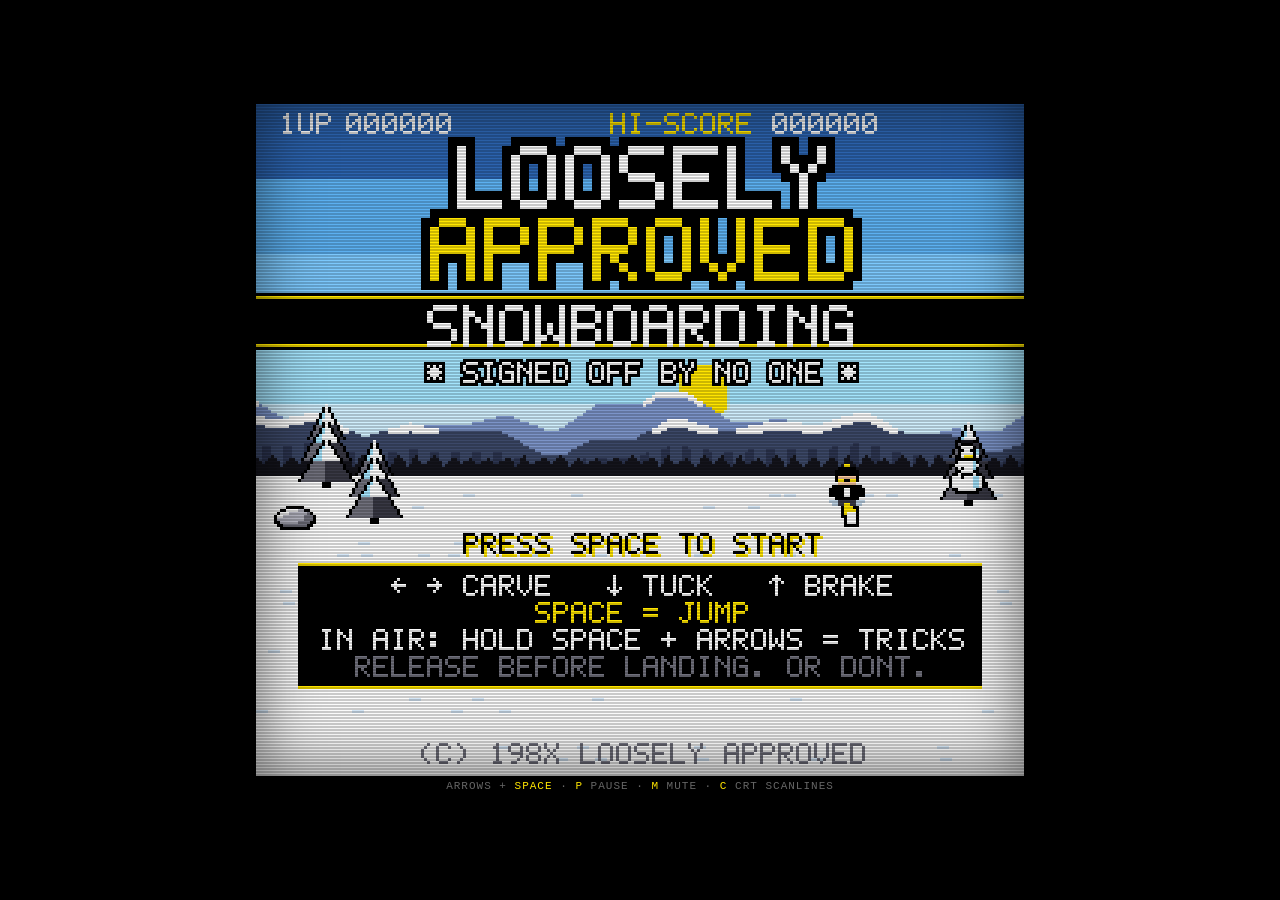
==== game/index.html @ a2720485 "Sync 9735e11 (Play the Game)" ====
<!DOCTYPE html>
<html lang="en">
<head>
<meta charset="utf-8"><meta name="robots" content="noindex,nofollow">
<title>Loosely Approved Snowboarding</title>
<meta name="viewport" content="width=device-width,initial-scale=1,user-scalable=no">
<style>
html,body{margin:0;height:100%;background:#000;overflow:hidden;color:#777;font-family:"Courier New",monospace;-webkit-user-select:none;user-select:none;touch-action:none}
#wrap{position:fixed;left:0;top:0;right:0;bottom:0;display:flex;flex-direction:column;align-items:center;justify-content:center}
#stage{position:relative;width:768px;height:672px;background:#000}
canvas{display:block;width:100%;height:100%;image-rendering:pixelated;image-rendering:crisp-edges;background:#000}
#crt{position:absolute;left:0;top:0;right:0;bottom:0;pointer-events:none;display:none;
 background:repeating-linear-gradient(to bottom,rgba(0,0,0,0) 0,rgba(0,0,0,0) 50%,rgba(0,0,0,.2) 50%,rgba(0,0,0,.2) 100%);
 box-shadow:inset 0 0 60px rgba(0,0,0,.55)}
#hint{height:20px;line-height:20px;font-size:11px;letter-spacing:1px;color:#666;text-transform:uppercase;white-space:nowrap}
#hint b{color:#FFE500;font-weight:normal}
#touch{display:none;position:fixed;left:0;right:0;bottom:0;height:30%;z-index:5}
#touch div{position:absolute;width:15%;height:44%;border:2px solid #FFE500;color:#FFE500;font:bold 4vmin monospace;text-align:center;display:flex;align-items:center;justify-content:center;background:rgba(0,0,0,.35);border-radius:6px}
@media (pointer:coarse){#touch{display:block}}
</style>
</head>
<body>
<div id="wrap">
 <div id="stage"><canvas id="c" width="256" height="224"></canvas><div id="crt"></div></div>
 <div id="hint">Arrows + <b>Space</b> &middot; <b>P</b> pause &middot; <b>M</b> mute &middot; <b>C</b> crt scanlines</div>
</div>
<div id="touch">
 <div style="left:2%;top:4%" data-k="L">&lt;</div><div style="left:19%;top:4%" data-k="R">&gt;</div>
 <div style="left:2%;top:52%" data-k="U">^</div><div style="left:19%;top:52%" data-k="D">v</div>
 <div style="right:2%;top:10%;width:34%;height:80%" data-k="S">JUMP</div>
</div>
<script>
(function(){
'use strict';
var W=256,H=224;
var cv=document.getElementById('c'),ctx=cv.getContext('2d',{alpha:false});
ctx.imageSmoothingEnabled=false;
var stage=document.getElementById('stage'),crt=document.getElementById('crt');

/* ---------------- utilities ---------------- */
function clamp(v,a,b){return v<a?a:v>b?b:v}
var seedv=1;
function rnd(){seedv=(seedv+0x6D2B79F5)|0;var t=Math.imul(seedv^(seedv>>>15),1|seedv);t=(t+Math.imul(t^(t>>>7),61|t))^t;return((t^(t>>>14))>>>0)/4294967296}
function hash2(a,b){var h=(Math.imul(a|0,374761393)+Math.imul(b|0,668265263))|0;h=Math.imul(h^(h>>>13),1274126177);return((h^(h>>>16))>>>0)/4294967296}
function pad(n,l){n=Math.floor(Math.max(0,n))+'';while(n.length<l)n='0'+n;return n}
function store(k,v){try{if(v===undefined)return localStorage.getItem(k);localStorage.setItem(k,v)}catch(e){}return null}
function mkc(w,h){var c=document.createElement('canvas');c.width=w;c.height=h;var x=c.getContext('2d');x.imageSmoothingEnabled=false;return c}

/* ---------------- 5x7 bitmap font ---------------- */
var FD={
A:'01110,10001,10001,11111,10001,10001,10001',B:'11110,10001,10001,11110,10001,10001,11110',
C:'01110,10001,10000,10000,10000,10001,01110',D:'11110,10001,10001,10001,10001,10001,11110',
E:'11111,10000,10000,11110,10000,10000,11111',F:'11111,10000,10000,11110,10000,10000,10000',
G:'01110,10001,10000,10111,10001,10001,01111',H:'10001,10001,10001,11111,10001,10001,10001',
I:'01110,00100,00100,00100,00100,00100,01110',J:'00111,00010,00010,00010,00010,10010,01100',
K:'10001,10010,10100,11000,10100,10010,10001',L:'10000,10000,10000,10000,10000,10000,11111',
M:'10001,11011,10101,10101,10001,10001,10001',N:'10001,11001,10101,10011,10001,10001,10001',
O:'01110,10001,10001,10001,10001,10001,01110',P:'11110,10001,10001,11110,10000,10000,10000',
Q:'01110,10001,10001,10001,10101,10010,01101',R:'11110,10001,10001,11110,10100,10010,10001',
S:'01111,10000,10000,01110,00001,00001,11110',T:'11111,00100,00100,00100,00100,00100,00100',
U:'10001,10001,10001,10001,10001,10001,01110',V:'10001,10001,10001,10001,10001,01010,00100',
W:'10001,10001,10001,10101,10101,11011,10001',X:'10001,10001,01010,00100,01010,10001,10001',
Y:'10001,10001,01010,00100,00100,00100,00100',Z:'11111,00001,00010,00100,01000,10000,11111',
'0':'01110,10001,10011,10101,11001,10001,01110','1':'00100,01100,00100,00100,00100,00100,01110',
'2':'01110,10001,00001,00010,00100,01000,11111','3':'11110,00001,00001,01110,00001,00001,11110',
'4':'00010,00110,01010,10010,11111,00010,00010','5':'11111,10000,11110,00001,00001,10001,01110',
'6':'00110,01000,10000,11110,10001,10001,01110','7':'11111,00001,00010,00100,01000,01000,01000',
'8':'01110,10001,10001,01110,10001,10001,01110','9':'01110,10001,10001,01111,00001,00010,01100',
'.':'00000,00000,00000,00000,00000,01100,01100',',':'00000,00000,00000,00000,01100,00100,01000',
'!':'00100,00100,00100,00100,00100,00000,00100','?':'01110,10001,00001,00010,00100,00000,00100',
':':'00000,01100,01100,00000,01100,01100,00000','-':'00000,00000,00000,11111,00000,00000,00000',
"'":'00100,00100,01000,00000,00000,00000,00000','+':'00000,00100,00100,11111,00100,00100,00000',
'/':'00001,00010,00010,00100,01000,01000,10000','%':'11001,11010,00010,00100,01000,01011,10011',
'(':'00010,00100,01000,01000,01000,00100,00010',')':'01000,00100,00010,00010,00010,00100,01000',
'*':'00000,10101,01110,11111,01110,10101,00000','=':'00000,00000,11111,00000,11111,00000,00000',
'<':'00000,00100,01000,11111,01000,00100,00000','>':'00000,00100,00010,11111,00010,00100,00000',
'^':'00100,01110,10101,00100,00100,00100,00100','v':'00100,00100,00100,00100,10101,01110,00100',
'#':'01010,11111,11111,11111,01110,00100,00000','&':'00100,00100,01110,11111,01110,01010,10001',
'~':'00000,00000,01110,10001,10001,01110,00000','"':'01010,01010,00000,00000,00000,00000,00000',
'@':'01110,10001,10111,10101,10111,10000,01110'
};
var FONT={},gcache={};
(function(){for(var k in FD)FONT[k]=FD[k].split(',')})();
function glyph(ch,col){var key=ch+col,g=gcache[key];if(g)return g;var rows=FONT[ch]||FONT['?'];g=mkc(5,7);var x=g.getContext('2d');x.fillStyle=col;for(var j=0;j<7;j++)for(var i=0;i<5;i++)if(rows[j].charAt(i)==='1')x.fillRect(i,j,1,1);gcache[key]=g;return g}
function textW(s,sc){return (s.length*6-1)*(sc||1)}
function text(s,x,y,col,sc){sc=sc||1;col=col||'#fff';x=Math.round(x);y=Math.round(y);for(var i=0;i<s.length;i++){var ch=s.charAt(i);if(ch!==' ')ctx.drawImage(glyph(ch,col),x+i*6*sc,y,5*sc,7*sc)}}
function stext(s,x,y,col,sc,sh){sc=sc||1;text(s,x+sc,y+sc,sh||'#000',sc);text(s,x,y,col,sc)}
function otext(s,x,y,col,sc,out){sc=sc||1;out=out||'#000';for(var dx=-1;dx<=1;dx++)for(var dy=-1;dy<=1;dy++)if(dx||dy)text(s,x+dx*sc,y+dy*sc,out,sc);text(s,x,y,col,sc)}
function ctext(s,y,col,sc,mode,sh){sc=sc||1;var x=Math.round((W-textW(s,sc))/2);if(mode==='o')otext(s,x,y,col,sc);else if(mode==='s')stext(s,x,y,col,sc,sh);else text(s,x,y,col,sc)}
function rect(x,y,w,h,c){ctx.fillStyle=c;ctx.fillRect(Math.round(x),Math.round(y),w,h)}

/* ---------------- palette + sprites ---------------- */
var PAL={K:'#000000',d:'#14141c',D:'#383844',G:'#70707c',g:'#b4b4c0',W:'#fcfcfc',Y:'#FFE500',y:'#a89800',B:'#a4e4fc',b:'#5cb0f0',n:'#2c64b0',S:'#f8c8a0'};
function mk(rows){var h=rows.length,w=0,i,j;for(j=0;j<h;j++)w=Math.max(w,rows[j].length);var c=mkc(w,h),x=c.getContext('2d');for(j=0;j<h;j++)for(i=0;i<rows[j].length;i++){var ch=rows[j].charAt(i);if(ch!=='.'&&PAL[ch]){x.fillStyle=PAL[ch];x.fillRect(i,j,1,1)}}return c}
function blob(x,cx,cy,rx,ry,fill,out){var X,Y;for(var p=0;p<2;p++){var rr=p?rx-1:rx,r2=p?ry-1:ry;x.fillStyle=p?fill:out;for(Y=Math.floor(cy-ry);Y<=cy+ry;Y++)for(X=Math.floor(cx-rx);X<=cx+rx;X++){var a=(X+0.5-cx)/rr,b=(Y+0.5-cy)/r2;if(a*a+b*b<=1)x.fillRect(X,Y,1,1)}}}
function px(x,X,Y,c,w,h){x.fillStyle=c;x.fillRect(X,Y,w||1,h||1)}
var SPR={};
function buildSprites(){
 var head=['.......YY.......','.....KKKKKK.....','....KKKKKKKK....','....KKKKKKKK....','....KSSSSSSK....','....KYYKKYYK....','.....SSSSSS.....'];
 SPR.bodyA=mk(head.concat(['...KKKKKKKKKK...','..KKKKKWWKKKKK..','.KKKKKKWWKKKKKK.','.KK.KKKWWKKK.KK.','.WW..KKKKKK..WW.','.....DDDDDD.....','.....DD..DD.....']));
 SPR.bodyB=mk(head.concat(['...KKKKKKKKKK...','..KKKKKWWKKKKK..','..KKKKKWWKKKKK..','..KKKKKWWKKKKK..','..WWKKKKKKKKWW..','.....DDDDDD.....','.....DD..DD.....']));
 SPR.bodyT=mk(head.concat(['...KKKKKKKKKK...','..KKKKKWWKKKKK..','..WWKKKKKKKKWW..','....DDDDDDDD....','....DD....DD....']));
 SPR.bodyG=mk(head.concat(['...KKKKKKKKKK...','KKKKKKKWWKKKKK..','WW..KKKKKKKKWW..','....DDDDDDDD....','....DD....DD....']));
 SPR.bodyK=mk(['.......YY.......','.....KKKKKK.....','....KKKKKKKK....','....KKKKKKKK....','....KKKKKKKK....','....YYYYYYYY....','.....KKKKKK.....','...KKKKKKKKKK...','..KKKKKWWKKKKK..','.KKKKKKWWKKKKKK.','.KK.KKKWWKKK.KK.','.WW..KKKKKK..WW.','.....DDDDDD.....','.....DD..DD.....']);
 SPR.lying=mk(['...YY.............','..KKKKK...........','.KKKKKKSSKKKKKKWW.','KKKKKYYSSKKKKKKKDD','KKKKKKKSSKKKKKKKDD','.KKKKKKKSKKKKKKWW.','...KKKKK..........']);
 SPR.rock=mk(['....KKKKKK....','..KKWWWWggKK..','.KWWWggggggGK.','KWWgggggggGGGK','KgggggggggGGGK','KKggggggGGGGKK','.KKGGGGGGGGKK.','..KKKKKKKKKK..']);
 SPR.patrol=mk(['....KKKK....','...KKKKKK...','...KSSSSK...','...KSKKSK...','....SSSS....','..bbbbbbbb..','.bbbbWWbbbb.','.bbWWWWWWbb.','.bbbbWWbbbb.','.SbbbbbbbbS.','...DDDDDD...','...DD..DD...','...DD..DD...','..KK....KK..','..GG....GG..','..GG....GG..']);
 SPR.cocoa=mk(['...D..D...','..D..D....','.KKKKKKK..','.KYYYYYKKK','.KYWYYYK.K','.KYWYYYK.K','.KYYYYYKK.','.KYYYYYK..','..KKKKK...']);
 SPR.chair=mk(['....K....','...SSS...','..bbbbb..','..bWWWb..','.KKKKKKK.','..D...D..','..D...D..']);
 // tree
 var c=mkc(19,28),x=c.getContext('2d'),L=[[0,11,6],[5,18,8],[11,25,9]],k,y,half,i;
 x.fillStyle='#000';x.fillRect(8,24,3,4);
 for(k=0;k<3;k++){var ay=L[k][0],by=L[k][1],hw=L[k][2];for(y=ay;y<=by;y++){half=Math.round((y-ay)/(by-ay)*hw);px(x,9-half,y,'#000',half*2+1,1);if(half>0){var snow=(y-ay)<(by-ay)*0.55;for(i=-half+1;i<half;i++)px(x,9+i,y,snow?(i<-half*0.35?'#a4e4fc':'#fcfcfc'):(i<0?'#70707c':'#383844'),1,1)}else px(x,9,y,'#fcfcfc')}}
 SPR.tree=c;
 // snowman
 c=mkc(14,19);x=c.getContext('2d');
 blob(x,7,14,6,4.5,'#fcfcfc','#000');blob(x,7,8.5,4.5,3.5,'#fcfcfc','#000');blob(x,7,4,3.5,3,'#fcfcfc','#000');
 px(x,3,0,'#000',8,1);px(x,5,0,'#14141c',4,1);
 px(x,9,12,'#a4e4fc',2,4);px(x,9,7,'#a4e4fc',1,3);px(x,10,3,'#a4e4fc',1,2);
 px(x,5,3,'#000',1,1);px(x,8,3,'#000',1,1);px(x,6,5,'#FFE500',3,1);px(x,5,9,'#000',1,1);px(x,5,12,'#000',1,1);
 px(x,0,7,'#383844',3,1);px(x,11,7,'#383844',3,1);
 SPR.snowman=c;
 // tower
 c=mkc(11,38);x=c.getContext('2d');
 px(x,1,0,'#000',9,3);px(x,2,1,'#70707c',7,1);px(x,5,3,'#000',1,3);px(x,4,3,'#383844',2,34);px(x,3,3,'#000',1,34);px(x,6,3,'#000',1,34);
 px(x,1,3,'#FFE500',1,2);px(x,9,3,'#FFE500',1,2);px(x,2,34,'#000',7,4);px(x,3,35,'#70707c',5,2);px(x,3,14,'#000',5,1);px(x,3,22,'#000',5,1);
 SPR.tower=c;
 // ramp (32x14)
 c=mkc(32,14);x=c.getContext('2d');
 px(x,1,0,'#000',30,1);px(x,0,1,'#000',32,12);px(x,1,13,'#000',30,1);
 for(y=1;y<11;y++)px(x,1,y,y<4?'#a4e4fc':(y<8?'#dcecf8':'#fcfcfc'),30,1);
 px(x,1,11,'#383844',30,1);px(x,1,12,'#70707c',30,1);
 for(var ch=0;ch<2;ch++){var by=1+ch*4;for(var dx=-4;dx<=4;dx++){var yy=by+4-Math.abs(dx);px(x,16+dx,yy,'#FFE500',1,2)}}
 px(x,0,0,'#000');px(x,31,0,'#000');
 SPR.ramp=c;
 // stamp token
 c=mkc(14,14);x=c.getContext('2d');blob(x,7,7,7,7,'#FFE500','#000');blob(x,7,7,5,5,'#FFE500','#a89800');
 x.drawImage(glyph('A','#000'),4,3); SPR.stamp=c;
 // coin
 c=mkc(8,8);x=c.getContext('2d');blob(x,4,4,4,4,'#FFE500','#000');px(x,3,2,'#fcfcfc',1,2);px(x,4,3,'#a89800',1,3);
 SPR.coin=c;
 // yeti 2 frames
 for(var f=0;f<2;f++){
  c=mkc(30,32);x=c.getContext('2d');
  blob(x,9,28,4.5,3,'#b4b4c0','#000');blob(x,21,28,4.5,3,'#b4b4c0','#000');
  var ay=f?9:16;
  blob(x,4,ay,3.5,7,'#fcfcfc','#000');blob(x,26,ay,3.5,7,'#fcfcfc','#000');
  blob(x,15,20,10.5,9.5,'#fcfcfc','#000');
  px(x,9,22,'#b4b4c0',2,1);px(x,19,23,'#b4b4c0',2,1);px(x,13,26,'#b4b4c0',4,1);px(x,8,18,'#b4b4c0',1,2);
  blob(x,15,10,8.5,7.5,'#fcfcfc','#000');
  blob(x,15,11,5.5,4.5,'#5cb0f0','#2c64b0');
  px(x,11,9,'#FFE500',3,2);px(x,17,9,'#FFE500',3,2);px(x,12,9,'#000',1,2);px(x,18,9,'#000',1,2);
  px(x,10,7,'#000',4,1);px(x,17,7,'#000',4,1);px(x,13,8,'#000',1,1);px(x,17,8,'#000',1,1);
  px(x,12,13,'#000',7,3);px(x,13,13,'#fcfcfc',1,1);px(x,15,13,'#fcfcfc',1,1);px(x,17,13,'#fcfcfc',1,1);
  SPR['yeti'+f]=c;
 }
 SPR.rc=mkc(32,36);
}

/* ---------------- audio: WebAudio chiptune (square / triangle / noise) ---------------- */
var AU=(function(){
 var ctx=null,master,mus,sfx,nbuf,pw={},muted=store('la_mute')==='1';
 var song=null,step=0,nextT=0,paused=false,tempo=1,loopN=0;
 var NB={C:0,D:2,E:4,F:5,G:7,A:9,B:11};
 function midi(n){var m=/^([A-G])([#b]?)(\d)$/.exec(n);if(!m)return 0;return 12*(parseInt(m[3],10)+1)+NB[m[1]]+(m[2]==='#'?1:m[2]==='b'?-1:0)}
 function fq(m){return 440*Math.pow(2,(m-69)/12)}
 function parse(s){var tk=s.trim().split(/\s+/),a=[],last=null,i;for(i=0;i<tk.length;i++){var t=tk[i];if(t==='-'){a.push(null);last=null}else if(t==='_'){a.push(null);if(last)last.len++}else{last={m:midi(t),len:1};a.push(last)}}return a}
 function bassOf(roots,o1,o2){var out=[];roots.forEach(function(r){var p=[r+o1,r+o2,r+o1,r+o2,r+o1,r+o2,r+o1,r+o2];out.push(p.join(' '))});return out.join(' ')}
 var DEF={
  title:{step:.2,
   lead:'C5 E5 G5 E5 C6 _ G5 - A5 - F5 - A5 C6 A5 F5 G5 - E5 - G5 B5 G5 E5 C6 _ _ _ G5 - E5 - C5 E5 G5 E5 C6 _ G5 - A5 - C6 - F6 - E6 D6 G5 B5 D6 B5 G5 B5 D6 F6 E6 _ C6 _ G5 _ C6 _',
   bass:bassOf(['C','F','G','C','C','F','G','C'],2,3),
   drums:'k-s-k-sh'.repeat(8)},
  play:{step:.15,
   lead:'E5 G5 A5 G5 E5 G5 A5 C6 B5 A5 G5 E5 G5 _ - - D5 F5 A5 F5 D5 F5 A5 B5 C6 B5 A5 G5 A5 _ - - E5 G5 A5 G5 E5 G5 A5 C6 D6 C6 B5 A5 G5 A5 B5 - A5 _ C6 _ E6 _ D6 C6 B5 A5 G5 A5 E5 _ - -',
   bass:bassOf(['A','E','D','G','A','F','A','E'],2,3),
   drums:'khshkksh'.repeat(8)},
  fanfare:{step:.13,lead:'C5 E5 G5 C6 _ _ G5 C6 E6 _ _ _ _ _ - -',bass:'C3 C3 G3 G3 C3 C3 G3 G3 C3 C3 G3 G3 C3 _ _ _',drums:'k-s-k-s-k-s-kkkk',once:true}
 };
 for(var k in DEF){DEF[k].L=parse(DEF[k].lead);DEF[k].Bs=parse(DEF[k].bass);DEF[k].n=DEF[k].L.length}
 function init(){
  if(ctx)return;
  try{
   var AC=window.AudioContext||window.webkitAudioContext;if(!AC)return;
   ctx=new AC();master=ctx.createGain();master.gain.value=muted?0:0.55;master.connect(ctx.destination);
   mus=ctx.createGain();mus.gain.value=0.2;mus.connect(master);sfx=ctx.createGain();sfx.gain.value=0.5;sfx.connect(master);
   nbuf=ctx.createBuffer(1,ctx.sampleRate,ctx.sampleRate);var d=nbuf.getChannelData(0);for(var i=0;i<d.length;i++)d[i]=Math.random()*2-1;
   [[0.125,'p12'],[0.25,'p25']].forEach(function(e){var re=new Float32Array(33),im=new Float32Array(33);for(var n=1;n<33;n++)re[n]=2/(n*Math.PI)*Math.sin(n*Math.PI*e[0]);pw[e[1]]=ctx.createPeriodicWave(re,im)});
  }catch(e){ctx=null}
 }
 function resume(){if(ctx&&ctx.state==='suspended')ctx.resume()}
 function tone(f,d,o){
  if(!ctx||ctx.state!=='running')return;o=o||{};
  var t=(o.t||ctx.currentTime)+0.002,osc=ctx.createOscillator(),g=ctx.createGain(),v=o.v||0.3;
  if(o.w&&pw[o.w])osc.setPeriodicWave(pw[o.w]);else osc.type=o.type||'square';
  osc.frequency.setValueAtTime(f,t);if(o.to)osc.frequency.exponentialRampToValueAtTime(o.to,t+d);
  g.gain.setValueAtTime(0.0001,t);g.gain.linearRampToValueAtTime(v,t+0.005);g.gain.setValueAtTime(v,t+Math.max(0.006,d*0.65));g.gain.exponentialRampToValueAtTime(0.0001,t+d);
  osc.connect(g);g.connect(o.dest||sfx);osc.start(t);osc.stop(t+d+0.03);osc.onended=function(){osc.disconnect();g.disconnect()};
 }
 function noise(d,o){
  if(!ctx||ctx.state!=='running')return;o=o||{};
  var t=(o.t||ctx.currentTime)+0.002,s=ctx.createBufferSource(),f=ctx.createBiquadFilter(),g=ctx.createGain(),v=o.v||0.3;
  s.buffer=nbuf;f.type=o.ft||'lowpass';f.frequency.setValueAtTime(o.f||2000,t);if(o.to)f.frequency.exponentialRampToValueAtTime(o.to,t+d);
  g.gain.setValueAtTime(v,t);g.gain.exponentialRampToValueAtTime(0.0001,t+d);
  s.connect(f);f.connect(g);g.connect(o.dest||sfx);s.start(t,Math.random()*0.5);s.stop(t+d+0.03);s.onended=function(){s.disconnect();f.disconnect();g.disconnect()};
 }
 function sched(t){
  var S=song,i=step%S.n,e=S.L[i],b=S.Bs[i],dr=S.drums.charAt(i%S.drums.length),sd=S.step*tempo;
  if(e)tone(fq(e.m),Math.min(0.9,e.len*sd*0.92),{t:t,w:'p25',v:0.5,dest:mus});
  if(b)tone(fq(b.m),Math.min(0.5,b.len*sd*0.95),{t:t,type:'triangle',v:0.9,dest:mus});
  if(dr==='k'){tone(150,0.1,{t:t,type:'triangle',to:40,v:1,dest:mus});}
  else if(dr==='s'){noise(0.1,{t:t,f:3000,ft:'highpass',v:0.45,dest:mus});}
  else if(dr==='h'){noise(0.03,{t:t,f:8000,ft:'highpass',v:0.22,dest:mus});}
 }
 function tick(){
  if(!ctx||ctx.state!=='running'||!song||paused)return;
  var now=ctx.currentTime;if(nextT<now-0.3)nextT=now+0.05;
  while(nextT<now+0.25){
   if(song.once&&step>=song.n){song=null;return}
   sched(nextT);step++;nextT+=song.step*tempo;
  }
 }
 setInterval(tick,50);
 return{
  init:init,resume:resume,tone:tone,noise:noise,
  play:function(n){song=DEF[n]||null;step=0;nextT=0;paused=false;tempo=1},
  stopMusic:function(){song=null},
  setTempo:function(t){tempo=t},
  setPaused:function(p){paused=p},
  toggleMute:function(){muted=!muted;store('la_mute',muted?'1':'0');if(master)master.gain.value=muted?0:0.55;return muted},
  isMuted:function(){return muted},
  ready:function(){return !!ctx&&ctx.state==='running'},
  sfx:function(n,a){
   if(!ctx||ctx.state!=='running')return;a=a||0;
   switch(n){
    case'blip':tone(660,0.06,{v:0.3});tone(880,0.08,{t:ctx.currentTime+0.06,v:0.3});break;
    case'start':[392,523,659,784,1047].forEach(function(f,i){tone(f,0.09,{t:ctx.currentTime+i*0.07,w:'p25',v:0.4})});break;
    case'jump':tone(220,0.14,{to:520,w:'p25',v:0.35});break;
    case'whoosh':noise(0.35,{f:400,to:5000,ft:'bandpass',v:0.5});tone(200,0.3,{to:700,type:'triangle',v:0.4});break;
    case'land':noise(0.09,{f:900,to:200,v:0.5});tone(120,0.1,{to:50,type:'triangle',v:0.6});break;
    case'tick':tone(1400,0.03,{w:'p12',v:0.18});break;
    case'trick':[523,659,784,1047,1319].forEach(function(f,i){tone(f,0.07,{t:ctx.currentTime+i*0.05,w:'p25',v:0.35})});break;
    case'coin':tone(988+a*60,0.06,{w:'p25',v:0.3});tone(1319+a*60,0.2,{t:ctx.currentTime+0.06,w:'p25',v:0.3});break;
    case'cocoa':tone(300,0.3,{to:1200,type:'triangle',v:0.7});tone(600,0.3,{to:2000,w:'p12',v:0.2,t:ctx.currentTime+0.05});break;
    case'stamp':noise(0.06,{f:500,v:0.7});[784,988,1319].forEach(function(f,i){tone(f,0.11,{t:ctx.currentTime+0.05+i*0.08,w:'p25',v:0.4})});break;
    case'crash':noise(0.45,{f:2500,to:120,v:0.9});tone(160,0.45,{to:30,type:'triangle',v:1});tone(90,0.25,{to:40,v:0.35});break;
    case'yeti':tone(110,0.7,{to:55,type:'sawtooth',v:0.5});noise(0.6,{f:900,to:200,v:0.5});break;
    case'warn':tone(880,0.08,{v:0.25});tone(660,0.08,{t:ctx.currentTime+0.1,v:0.25});break;
    case'over':[392,370,349,330,262,247,233,196].forEach(function(f,i){tone(f,0.2,{t:ctx.currentTime+i*0.2,w:'p25',v:0.4,to:f*0.97})});tone(98,1.4,{type:'triangle',to:55,v:0.8,t:ctx.currentTime+1.4});break;
    case'life':[523,659,784,1047,1319,1568].forEach(function(f,i){tone(f,0.08,{t:ctx.currentTime+i*0.06,w:'p12',v:0.4})});break;
    case'milestone':tone(523,0.08,{v:0.3});tone(784,0.12,{t:ctx.currentTime+0.08,v:0.3});break;
   }
  }
 };
})();

/* ---------------- input ---------------- */
var keys={L:false,R:false,U:false,D:false,S:false},pressed={L:false,R:false,U:false,D:false,S:false,P:false,M:false,C:false};
var KMAP={ArrowLeft:'L',ArrowRight:'R',ArrowUp:'U',ArrowDown:'D',Space:'S',Spacebar:'S'};
function setKey(k,down,rep){if(down){if(!keys[k]&&!rep)pressed[k]=true;keys[k]=true}else keys[k]=false}
function codeOf(e){if(e.code&&KMAP[e.code])return KMAP[e.code];if(e.key===' '||e.key==='Spacebar')return'S';if(e.key&&KMAP[e.key])return KMAP[e.key];return null}
window.addEventListener('keydown',function(e){
 var k=codeOf(e);AU.init();AU.resume();
 if(k){e.preventDefault();setKey(k,true,e.repeat);return}
 var key=(e.key||'').toLowerCase();
 if(!e.repeat){if(key==='p'||key==='escape')pressed.P=true;else if(key==='m')pressed.M=true;else if(key==='c')pressed.C=true}
});
window.addEventListener('keyup',function(e){var k=codeOf(e);if(k){e.preventDefault();setKey(k,false)}});
window.addEventListener('blur',function(){for(var k in keys)keys[k]=false;if(mode==='play'&&!paused)setPause(true)});
document.addEventListener('visibilitychange',function(){if(document.hidden&&mode==='play'&&!paused)setPause(true)});
window.addEventListener('wheel',function(e){e.preventDefault()},{passive:false});
window.addEventListener('pointerdown',function(){AU.init();AU.resume()});
(function(){var t=document.getElementById('touch');if(!t)return;
 function bind(el){var k=el.getAttribute('data-k');
  el.addEventListener('pointerdown',function(e){e.preventDefault();AU.init();AU.resume();setKey(k,true,false)});
  ['pointerup','pointercancel','pointerleave'].forEach(function(n){el.addEventListener(n,function(e){e.preventDefault();setKey(k,false)})})}
 Array.prototype.forEach.call(t.querySelectorAll('div'),bind);
 document.addEventListener('touchmove',function(e){e.preventDefault()},{passive:false})})();

/* ---------------- constants & state ---------------- */
var PPM=10,PY=90,EDGE=168,HALF=158,GRAV=300,STEP=1/60;
var HUD_H=13,BAND_B=37;
var mode='title',paused=false,gtime=0;
var hi=parseInt(store('la_snow_hi')||'0',10)||0;
var crtOn=store('la_crt')!=='0';
var G,P,yeti,objs=[],tracks=[],parts=[],popups=[],world,flakes=[],credT=0,gameCount=0;
var OT={
 tree:{s:'tree',ax:9,ay:27,hw:5,hd:3,h:30,cause:'TREE: 1. YOU: 0.'},
 rock:{s:'rock',ax:7,ay:8,hw:6,hd:2,h:7,cause:'THE ROCK DID NOT MOVE'},
 snowman:{s:'snowman',ax:7,ay:18,hw:5,hd:3,h:15,cause:'SNOWMAN HAD RIGHT OF WAY'},
 patrol:{s:'patrol',ax:6,ay:15,hw:5,hd:3,h:17,cause:'PATROL FILED A REPORT'},
 tower:{s:'tower',ax:5,ay:36,hw:3,hd:2,h:48,cause:'THAT WAS NOT A RAMP'}
};
var OVER_LINES=['APPROVAL DENIED','BONE VISIBLE. FOUR SUTURES.','PROBABLY FINE','NOBODY SIGNED OFF ON THAT','PENDING REVIEW. FOREVER.','THIS WILL BE IN THE VLOG','FOLLOW-UP APPOINTMENT: NEVER'];
var WORDS=[[300,'RADICAL!'],[700,'GNARLY!'],[1400,'TUBULAR!'],[1e9,'LOOSELY APPROVED!']];
var MILES=[[100,'100M. STILL UNSIGNED.'],[250,'250M. PROBABLY FINE.'],[500,'HALFWAY. NOBODY CHECKED.'],[750,'750M. SOMEONE STOP THIS.']];
var SPINPTS=[0,120,360,720,1200,1800,2600,3500],FLIPPTS=[0,400,1200,2400,4000];

function initFlakes(){flakes=[];for(var i=0;i<70;i++)flakes.push({x:Math.random()*W,y:Math.random()*H,s:Math.random()<0.28?2:1,ph:Math.random()*6.28,sp:14+Math.random()*16})}
initFlakes();

function newGame(){
 seedv=(Date.now()&0x7fffffff)|1;gameCount++;
 G={score:0,bonus:0,meters:0,lives:3,combo:1,comboT:0,bestTrick:'-',bestPts:0,stamps:0,time:0,cause:'',line:'',newHi:false,ms:0,credDone:false,overT:0,shake:0,intro:2.4,coinChain:0,coinT:0,yetiHits:0,tricks:0,flash:0,fc:0};
 P={x:0,y:0,z:0,vz:0,h:0,v:0,mode:'ride',boost:0,inv:0.6,flick:false,spin:0,flip:0,grabT:0,armed:{L:true,R:true,U:true,D:true},peak:0,airT:0,crashT:0,anim:0,lastSpin:0,lastY:0,trackY:0,spray:0};
 yeti={on:false,x:0,y:-999,f:0};
 objs=[];tracks=[];parts=[];popups=[];
 world={genY:160,lastRamp:-999,lx:(rnd()<0.5?-1:1)*(95+rnd()*35),lastTower:100,zones:[]};
 genAhead();
 AU.play('play');
}
function baseSpeed(m){return Math.min(150,86+m*0.075)}

/* ---------------- world generation ---------------- */
function addObj(k,x,y,extra){var o={k:k,x:x,y:y,used:false,vx:0,oz:0,solid:false,hw:0,hd:0,h:0,cause:''};var t=OT[k];if(t){o.solid=true;o.hw=t.hw;o.hd=t.hd;o.h=t.h;o.cause=t.cause}if(extra)for(var q in extra)o[q]=extra[q];objs.push(o);return o}
function inZone(x,y){for(var i=0;i<world.zones.length;i++){var z=world.zones[i];if(x>z.x0&&x<z.x1&&y>z.y0&&y<z.y1)return true}return false}
function freeSpot(x,y,rx,ry){if(inZone(x,y))return false;for(var i=objs.length-1;i>=0&&i>objs.length-90;i--){var o=objs[i];if(Math.abs(o.x-x)<rx&&Math.abs(o.y-y)<ry)return false}return true}
function genAhead(){
 var target=P.y+H+120;
 while(world.genY<target){
  var y=world.genY,m=y/PPM;world.genY+=24;
  var dens=Math.min(2.3,1.15+m*0.0011),n=Math.floor(dens)+(rnd()<dens%1?1:0),i,t;
  for(i=0;i<n;i++){
   var x=(rnd()*2-1)*(HALF-8),yy=y+rnd()*24,r=rnd(),k;
   if(r<0.5)k='tree';else if(r<0.76)k='rock';else if(r<0.88)k=m>50?'snowman':'rock';else k=m>130?'patrol':'tree';
   if(freeSpot(x,yy,20,16)){var o=addObj(k,x,yy);if(k==='patrol'){o.vx=(rnd()<0.5?-1:1)*(18+rnd()*14)}}
  }
  if(m>120&&y-world.lastTower>210){world.lastTower=y;addObj('tower',world.lx,y)}
  if(y-world.lastRamp>250&&m>8&&rnd()<0.22){
   var rx=(rnd()*2-1)*(HALF-40);world.lastRamp=y;
   world.zones.push({x0:rx-34,x1:rx+34,y0:y-4,y1:y+230});
   // remove anything in the clear zone already generated
   objs=objs.filter(function(o){return !(o.solid&&o.x>rx-34&&o.x<rx+34&&o.y>y-12&&o.y<y+230)});
   addObj('ramp',rx,y+10);
   for(i=0;i<5;i++)addObj('coin',rx+(rnd()*6-3),y+55+i*17,{oz:8+34*Math.sin(Math.PI*(i+0.5)/5)});
  }
  if(rnd()<0.1){var cx=(rnd()*2-1)*(HALF-10),cy=y+rnd()*20;for(i=0;i<5;i++)if(freeSpot(cx,cy+i*14,10,8))addObj('coin',cx,cy+i*14,{oz:6})}
  if(rnd()<0.05){var hx=(rnd()*2-1)*(HALF-10);if(freeSpot(hx,y,14,14))addObj('cocoa',hx,y,{oz:7})}
  if(rnd()<0.055){var sx=(rnd()*2-1)*(HALF-10);if(freeSpot(sx,y,14,14))addObj('stamp',sx,y,{oz:9})}
 }
 while(world.zones.length&&world.zones[0].y1<P.y-60)world.zones.shift();
}
function cullObjs(){var lim=P.y-110;if(objs.length&&objs.length>40){var j=0;for(var i=0;i<objs.length;i++){if(objs[i].y>=lim)objs[j++]=objs[i]}objs.length=j}if(tracks.length>200)tracks.splice(0,tracks.length-200)}

/* ---------------- effects ---------------- */
function addPart(x,y,vx,vy,life,col,sz){if(parts.length>150)parts.shift();parts.push({x:x,y:y,vx:vx,vy:vy,t:0,life:life,col:col,sz:sz||1})}
function pop(s,x,y,col,sc,life,vy,rel){if(popups.length>10)popups.shift();popups.push({s:s,x:x,y:y,col:col||'#FFE500',sc:sc||1,t:0,life:life||1.3,vy:vy===undefined?-16:vy,rel:!!rel})}
function puff(x,y,n,spd){for(var i=0;i<n;i++){var a=Math.random()*6.28,s=Math.random()*spd;addPart(x,y,Math.cos(a)*s,Math.sin(a)*s*0.7-spd*0.3,0.4+Math.random()*0.5,Math.random()<0.5?'#fcfcfc':'#a4e4fc',Math.random()<0.3?2:1)}}

/* ---------------- gameplay ---------------- */
function takeoff(vz,ramp){
 P.mode='air';P.vz=vz;P.z=0.5;P.spin=0;P.flip=0;P.grabT=0;P.peak=0;P.airT=0;P.lastSpin=0;P.ramp=ramp;
 P.armed.L=!keys.L;P.armed.R=!keys.R;P.armed.U=!keys.U;P.armed.D=!keys.D;
 AU.sfx(ramp?'whoosh':'jump');
}
function crash(cause){
 if(P.mode==='crash')return;
 OOF=['OUCH','OOF','UGH','NOPE','OW'][Math.floor(Math.random()*5)];P.mode='crash';P.crashT=0;P.z=0;P.vz=0;P.slide=P.v;G.lives--;G.combo=1;G.comboT=0;G.cause=cause;G.shake=0.35;G.flash=0.12;
 AU.sfx('crash');if(cause==='YETI')AU.sfx('yeti');
 puff(P.x,P.y,16,70);
 pop('THUD!',0,-34,'#fcfcfc',2,1.1,-8,true);
 if(cause==='BAD LANDING')pop('STUCK IT. FACE FIRST.',0,0,'#FFE500',1,1.6,-6);
}
function landScore(){
 var sErr=Math.abs(P.spin-Math.round(P.spin/180)*180),fErr=Math.abs(P.flip-Math.round(P.flip/360)*360);
 if(sErr>58||fErr>62){crash('BAD LANDING');return}
 var sh=Math.round(Math.abs(P.spin)/180),ff=Math.round(Math.abs(P.flip)/360),gr=P.grabT>=0.3,types=0,pts=0,names=[];
 if(sh>0){types++;pts+=SPINPTS[Math.min(sh,SPINPTS.length-1)];names.push(sh*180+' SPIN')}
 if(ff>0){types++;pts+=FLIPPTS[Math.min(ff,FLIPPTS.length-1)];names.push((ff>1?'DOUBLE ':'')+(P.flip<0?'BACKFLIP':'FRONTFLIP'))}
 if(gr){types++;pts+=150+Math.floor((P.grabT-0.3)*120);names.push('GRAB')}
 P.mode='ride';P.vz=0;P.z=0;P.spin=0;P.flip=0;
 AU.sfx('land');puff(P.x,P.y,6,40);
 var air=P.peak>20?Math.round(P.peak*2):0;
 if(types>0){
  var tot=Math.round(pts*types*G.combo);G.bonus+=tot+air;G.tricks++;
  var w=WORDS[0][1];for(var i=0;i<WORDS.length;i++){if(tot<WORDS[i][0]){w=WORDS[i][1];break}}
  AU.sfx('trick');
  pop(w,0,0,'#FFE500',2,1.5,-14);
  pop(names.join(' + ')+' +'+tot,0,0,'#fcfcfc',1,1.5,-10);
  if(tot>G.bestPts){G.bestPts=tot;G.bestTrick=names.join('+')}
  if(types>1)pop('COMBO X'+types+'!',0,0,'#a4e4fc',1,1.4,-8);
  G.combo=Math.min(8,G.combo+1);G.comboT=8;P.v=Math.min(235,P.v+12);
 }else if(air>0){G.bonus+=air;pop('BIG AIR +'+air,0,0,'#a4e4fc',1,1.2,-12)}
}
function updatePlay(dt){
 var m=P.y/PPM;G.meters=m;G.time+=dt;P.anim+=dt;
 if(G.shake>0)G.shake-=dt;if(G.flash>0)G.flash-=dt;if(G.intro>0)G.intro-=dt;
 if(P.inv>0){P.inv-=dt;if(P.inv<=0)P.flick=false}if(P.boost>0)P.boost-=dt;
 if(G.comboT>0){G.comboT-=dt;if(G.comboT<=0)G.combo=1}
 if(G.coinT>0){G.coinT-=dt;if(G.coinT<=0)G.coinChain=0}
 var base=baseSpeed(m),kL=keys.L,kR=keys.R,kU=keys.U,kD=keys.D,kS=keys.S,lat,i,o;
 if(P.mode==='ride'){
  var tg=(kR?1:0)-(kL?1:0);
  var rt=tg===0?3.4:(Math.sign(tg)!==Math.sign(P.h)&&P.h!==0?9:5.6);
  P.h+=clamp(tg-P.h,-rt*dt,rt*dt);
  var tv=base*(kD?1.32:1)*(kU?0.42:1)*(1-0.26*Math.abs(P.h));if(P.boost>0)tv*=1.45;tv=Math.min(tv,235);
  var ac=P.boost>0?220:(P.v<tv?85:170);if(G.intro>1.4)tv*=0.75;
  P.v+=clamp(tv-P.v,-170*dt,ac*dt);
  if(pressed.S)takeoff(100,false);
  if(kU&&Math.abs(P.h)>0.4&&P.v>20&&Math.random()<0.6)addPart(P.x,P.y+2,(Math.random()-0.5)*30-P.h*20,-10-Math.random()*20,0.35,'#fcfcfc',1);
  if(kD&&P.v>150&&Math.random()<0.3)addPart(P.x+(Math.random()-0.5)*6,P.y-6,0,-30,0.3,'#fcfcfc',1);
 }else if(P.mode==='air'){
  for(var kk in P.armed)if(!keys[kk])P.armed[kk]=true;
  var sd=(kR&&P.armed.R?1:0)-(kL&&P.armed.L?1:0),fd=(kD&&P.armed.D?1:0)-(kU&&P.armed.U?1:0);
  P.vz-=GRAV*dt;P.z+=P.vz*dt;P.airT+=dt;if(P.z>P.peak)P.peak=P.z;
  if(kS&&sd)P.spin+=sd*560*dt;else{var tgt=Math.round(P.spin/180)*180;P.spin+=clamp(tgt-P.spin,-420*dt,420*dt)}
  if(kS&&fd)P.flip+=fd*500*dt;else{var tf=Math.round(P.flip/360)*360;P.flip+=clamp(tf-P.flip,-380*dt,380*dt)}
  if(kS&&!sd&&!fd)P.grabT+=dt;
  var half=Math.floor(Math.abs(P.spin)/180);if(half!==P.lastSpin){P.lastSpin=half;if(half>0)AU.sfx('tick')}
  if(!kS){var tg2=(kR?1:0)-(kL?1:0);P.h+=clamp(tg2*0.9-P.h,-4*dt,4*dt)}
  P.v=Math.max(P.v-8*dt,40);
  if(P.z<=0&&P.vz<0)landScore();
 }else{ // crash
  P.crashT+=dt;P.v=Math.max(0,P.v-150*dt);P.h*=0.95;
  if(P.crashT>1.7){
   if(G.lives<=0){gameOver();return}
   P.mode='ride';P.inv=2.4;P.flick=true;P.v=30;P.h=0;yeti.y=Math.min(yeti.y,P.y-230);
  }
 }
 // movement
 lat=40+0.55*P.v;var dyv=P.v*(1-0.4*Math.abs(P.h));
 if(P.mode==='crash'){dyv=P.v;lat=0}
 P.x+=P.h*lat*dt;P.y+=dyv*dt;
 if(P.x>HALF){P.x=HALF;P.h=Math.min(P.h,0)*0.5}else if(P.x<-HALF){P.x=-HALF;P.h=Math.max(P.h,0)*0.5}
 // tracks
 if(P.mode==='ride'&&P.y-P.trackY>2){P.trackY=P.y;tracks.push({x:P.x,y:P.y})}
 // boost trail
 if(P.boost>0&&Math.random()<0.7)addPart(P.x+(Math.random()-0.5)*8,P.y-4,0,-20,0.3,Math.random()<0.5?'#FFE500':'#fcfcfc',1);
 // collisions & pickups
 var ph=P.z;
 for(i=0;i<objs.length;i++){
  o=objs[i];if(o.y<P.y-24||o.y>P.y+30)continue;
  var dx=Math.abs(o.x-P.x),dy=Math.abs(o.y-P.y);
  if(o.solid){
   if(P.mode!=='crash'&&P.inv<=0&&dx<o.hw+3&&dy<o.hd+3&&ph<o.h){crash(o.cause);}
  }else if(o.k==='ramp'){
   if(P.mode==='ride'&&!o.used&&dx<15&&P.y>o.y-9&&P.y<o.y-1){o.used=true;P.v=Math.min(235,P.v*1.05);takeoff(118+P.v*0.3,true)}
  }else if(!o.used&&P.mode!=='crash'){
   var near=dx*dx+dy*dy<(o.k==='coin'?100:196)&&Math.abs(ph-o.oz)<(o.k==='coin'?16:24);
   if(near){
    o.used=true;
    if(o.k==='coin'){G.bonus+=10;G.coinChain=Math.min(8,G.coinChain+1);G.coinT=0.7;AU.sfx('coin',G.coinChain);for(var q=0;q<4;q++)addPart(o.x,o.y-o.oz,(Math.random()-.5)*40,-Math.random()*40,0.3,'#FFE500',1)}
    else if(o.k==='cocoa'){P.boost=3.4;G.bonus+=50;AU.sfx('cocoa');pop('HOT COCOA!',0,0,'#FFE500',1,1.2,-12);puff(o.x,o.y-8,8,40)}
    else if(o.k==='stamp'){G.bonus+=500;G.stamps++;AU.sfx('stamp');pop('APPROVED! +500',0,0,'#FFE500',1,1.4,-12);puff(o.x,o.y-8,10,50);
     if(G.stamps%3===0&&G.lives<5){G.lives++;AU.sfx('life');pop('EXTRA LIFE (UNAUTHORIZED)',0,0,'#fcfcfc',1,2,-8)}}
   }
  }
 }
 // patrol wander
 for(i=0;i<objs.length;i++){o=objs[i];if(o.k==='patrol'&&Math.abs(o.y-P.y)<300){o.x+=o.vx*dt;if(o.x>HALF-6){o.x=HALF-6;o.vx=-Math.abs(o.vx)}else if(o.x<-HALF+6){o.x=-HALF+6;o.vx=Math.abs(o.vx)}}}
 // yeti
 if(!yeti.on&&m>=300){yeti.on=true;yeti.x=P.x;yeti.y=P.y-250;pop('YETI. NOT AUTHORIZED.',0,0,'#fcfcfc',1,2.5,0);AU.sfx('warn')}
 if(yeti.on){
  yeti.f+=dt;var yv=base*(0.86+Math.max(0,m-300)*0.0001);
  yeti.y+=yv*dt;var ddx=P.x-yeti.x;yeti.x+=clamp(ddx,-55*dt,55*dt);
  if(P.y-yeti.y<14&&P.mode!=='crash'&&P.inv<=0&&P.z<14){G.yetiHits++;crash('YETI');yeti.y=P.y-250}
  if(P.y-yeti.y<14&&P.inv>0)yeti.y=P.y-30;
 }
 // distance milestones
 if(G.ms<MILES.length&&m>=MILES[G.ms][0]){pop(MILES[G.ms][1],0,0,'#fcfcfc',1,2.4,0);AU.sfx('milestone');G.ms++}
 if(!G.credDone&&m>=1000){G.credDone=true;mode='credits';credT=0;AU.stopMusic();AU.sfx('start');setTimeout(function(){if(mode==='credits')AU.play('fanfare')},300)}
 // music tempo
 AU.setTempo(1-Math.min(0.22,(P.v-90)/500));
 genAhead();if((++G.fc)%30===0)cullObjs();
 // spray
 if(P.mode==='ride'&&P.v>30&&Math.abs(P.h)>0.55&&Math.random()<0.5)addPart(P.x-P.h*3,P.y+3,-P.h*25,-12-Math.random()*10,0.35,'#fcfcfc',1);
}
function gameOver(){
 mode='over';G.overT=0;AU.stopMusic();
 var sc=score();if(sc>hi){hi=sc;G.newHi=true;store('la_snow_hi',String(hi))}
 G.line=OVER_LINES[Math.floor(Math.random()*OVER_LINES.length)];
 if(G.cause==='YETI')G.line='YETI SIGNED OFF ON THIS';
 AU.sfx('over');
}
function score(){return Math.floor(G.meters*2)+G.bonus}
function startGame(){mode='play';paused=false;newGame();AU.sfx('start')}
function setPause(p){paused=p;AU.setPaused(p);if(p)for(var k in keys)keys[k]=false}

/* ---------------- rendering ---------------- */
function tri(t){t=t%2;if(t<0)t+=2;return t<1?t:2-t}
function mountH(x,s){return 0.5*tri(x/80+s)+0.3*tri(x/34+s*2.3)+0.2*tri(x/15+s*4.1)}
function drawBand(top,bot,scroll,skyFrom,sunR){
 var hh=bot-top,sx,i;
 var c=['#2c64b0','#5cb0f0','#7cc8fc','#a4e4fc','#cfeefc'],bh=Math.ceil((bot-skyFrom)/5);
 for(i=0;i<5;i++)rect(0,skyFrom+i*bh,W,bh+1,c[i]);
 // sun
 var sunX=((200-scroll*0.05)%360+360)%360-50;
 ctx.fillStyle='#FFE500';ctx.fillRect(sunX-sunR+1,top+3,sunR*2-2,sunR*2);ctx.fillRect(sunX-sunR,top+4,sunR*2,sunR*2-2);
 // far mountains
 for(sx=0;sx<W;sx++){var h=Math.round(hh*0.78*(0.25+0.75*mountH(sx+scroll*0.12,1.3)));ctx.fillStyle='#7c94c8';ctx.fillRect(sx,bot-h,1,h);if(h>hh*0.6){ctx.fillStyle='#fcfcfc';ctx.fillRect(sx,bot-h,1,2)}}
 // near mountains
 for(sx=0;sx<W;sx++){var h2=Math.round(hh*0.62*(0.2+0.8*mountH(sx+scroll*0.3,4.7)));ctx.fillStyle='#3c4868';ctx.fillRect(sx,bot-h2,1,h2);
  ctx.fillStyle=(((sx+scroll*0.3)|0)%7<3)?'#2c3450':'#3c4868';ctx.fillRect(sx,bot-Math.round(h2*0.5),1,Math.round(h2*0.5));
  if(h2>hh*0.38){ctx.fillStyle='#fcfcfc';ctx.fillRect(sx,bot-h2,1,Math.min(3,h2-Math.round(hh*0.38)+1))}}
 // treeline
 for(sx=0;sx<W;sx++){var t=((sx+scroll*0.6)|0),sp=(t%6+6)%6;var th=3+(sp<3?sp:6-sp)+((hash2(t>>1,3)*2)|0);ctx.fillStyle='#14141c';ctx.fillRect(sx,bot-th,1,th)}
}
function drawGround(camX,camY){
 var ox=128-camX;
 rect(-4,-4,W+8,H+8,'#fcfcfc');
 var cx0=Math.floor((camX-136)/16),cy0=Math.floor(camY/16)-1,cx,cy;
 for(cy=cy0;cy<cy0+16;cy++)for(cx=cx0;cx<cx0+18;cx++){
  var h=hash2(cx,cy);if(h>0.42)continue;
  var wx=cx*16+((hash2(cx,cy+99)*12)|0),wy=cy*16+((hash2(cx+77,cy)*12)|0),X=wx+ox,Y=wy-camY;
  if(h<0.22){ctx.fillStyle='#d4e6f6';ctx.fillRect(X,Y,3+((h*40)|0)%4,1);ctx.fillStyle='#e8f2fa';ctx.fillRect(X+1,Y+1,2,1)}
  else if(h<0.32){ctx.fillStyle='#c0d8ee';ctx.fillRect(X,Y,2,1);ctx.fillRect(X+1,Y+1,1,1)}
  else{ctx.fillStyle='#e0eef9';ctx.fillRect(X,Y,5,2);ctx.fillStyle='#d0e2f4';ctx.fillRect(X+1,Y+2,4,1)}
 }
 // forest edge
 var xl=ox-EDGE,xr=ox+EDGE;
 if(xl>-4){rect(-4,-4,xl+4,H+8,'#232c40');rect(xl-1,-4,1,H+8,'#14141c')}
 if(xr<W){rect(xr,-4,W-xr+4,H+8,'#232c40');rect(xr,-4,1,H+8,'#14141c')}
}
function pixEllipse(cx,cy,rx,col){ctx.fillStyle=col;ctx.fillRect(Math.round(cx-rx+1),Math.round(cy-1),rx*2-2,1);ctx.fillRect(Math.round(cx-rx),Math.round(cy),rx*2,1);ctx.fillRect(Math.round(cx-rx+1),Math.round(cy+1),rx*2-2,1)}
function drawBoardOn(x,cx,cy,ang,L){
 var dx=Math.sin(ang),dy=Math.cos(ang),t,pass,X,Y;
 for(pass=0;pass<2;pass++)for(t=-L;t<=L;t+=1){
  X=Math.round(cx+dx*t);Y=Math.round(cy+dy*t);
  if(pass===0){x.fillStyle='#000';x.fillRect(X-2,Y-2,5,5)}
  else{x.fillStyle=(t>=L-1)?'#fcfcfc':'#FFE500';x.fillRect(X-1,Y-1,3,3)}
 }
}
// rider drawn into offscreen rc then blitted (allows quantized rotation for flips)
function drawRider(sx,sy,o){
 var rc=SPR.rc,x=rc.getContext('2d');x.clearRect(0,0,32,36);
 var bcx=16,bcy=24,ang=o.h*1.1+(o.spin||0)*Math.PI/180;
 drawBoardOn(x,bcx,bcy,ang,6);
 var spinR=(o.spin||0)*Math.PI/180,back=Math.cos(spinR)<0,body;
 if(back)body=SPR.bodyK;else if(o.pose==='tuck')body=SPR.bodyT;else if(o.pose==='grab')body=SPR.bodyG;else body=(Math.floor((o.anim||0)*6)%2)?SPR.bodyB:SPR.bodyA;
 var lean=Math.round(o.h*2+Math.sin(spinR)*3);
 x.drawImage(body,bcx-8+lean,bcy+2-body.height-(o.pose==='tuck'||o.pose==='grab'?0:0));
 var fl=o.flip||0,z=Math.round(o.z||0);
 if(Math.abs(fl)>8){
  var a=Math.round(fl/30)*30*Math.PI/180;
  ctx.save();ctx.translate(Math.round(sx),Math.round(sy-z-6));ctx.rotate(a);ctx.drawImage(rc,-16,-18);ctx.restore();
 }else ctx.drawImage(rc,Math.round(sx)-16,Math.round(sy-z)-24);
}
function drawStars(sx,sy,t){for(var i=0;i<3;i++){var a=t*6+i*2.09,X=Math.round(sx+Math.cos(a)*9),Y=Math.round(sy-16+Math.sin(a)*3);ctx.fillStyle='#FFE500';ctx.fillRect(X-1,Y,3,1);ctx.fillRect(X,Y-1,1,3)}}
function drawCrashed(sx,sy,t){
 if(t<0.55){
  var o={h:0,spin:0,flip:t*1100,z:Math.abs(Math.sin(t*6))*10,pose:'tuck',anim:t};
  drawRider(sx,sy,o);
 }else{
  ctx.drawImage(SPR.lying,Math.round(sx)-9,Math.round(sy)-7);
  drawBoardOn(ctx,sx+14,sy+2,1.9,7);
  drawStars(sx,sy,t);
  if(t>0.55&&t<1.5&&(Math.floor(t*8)%2))otext(OOF,Math.round(sx-textW(OOF)/2),Math.round(sy)-30,'#fff',1);
 }
}
function riderPose(){
 if(P.mode==='air'){
  var arrow=(keys.L&&P.armed.L)||(keys.R&&P.armed.R)||(keys.U&&P.armed.U)||(keys.D&&P.armed.D);
  return(keys.S&&!arrow&&P.grabT>0.15)?'grab':'tuck';
 }
 return keys.D?'tuck':'ride';
}
function drawObj(o,ox,camY){
 var X=Math.round(o.x+ox),Y=Math.round(o.y-camY),t=OT[o.k],s;
 if(t){
  s=SPR[t.s];
  if(o.k==='patrol'&&o.vx<0){ctx.save();ctx.translate(X,0);ctx.scale(-1,1);ctx.drawImage(s,-t.ax,Y-t.ay);ctx.restore()}
  else ctx.drawImage(s,X-t.ax,Y-t.ay);
  if(o.k==='rock'||o.k==='snowman'){ctx.fillStyle='#d0e2f4';ctx.fillRect(X-5,Y+1,10,1)}
 }else if(o.k==='ramp'){ctx.drawImage(SPR.ramp,X-16,Y-14)}
 else if(!o.used){
  var fl=Math.round(Math.sin(gtime*4+o.x)*1.5),zz=o.oz+fl;
  pixEllipse(X,Y,3,'#b8cde0');
  if(o.k==='coin'){var cw=Math.max(1,Math.round(Math.abs(Math.cos(gtime*5+o.y*0.1))*8));ctx.drawImage(SPR.coin,X-cw/2,Y-zz-4,cw,8)}
  else if(o.k==='cocoa')ctx.drawImage(SPR.cocoa,X-5,Y-zz-9);
  else if(o.k==='stamp'){var bl=Math.floor(gtime*8)%2;ctx.drawImage(SPR.stamp,X-7,Y-zz-14);if(bl){ctx.fillStyle='#fff';ctx.fillRect(X+3,Y-zz-12,1,1)}}
 }
}
var dl=[],OOF='OUCH',titleMsg=0;
function renderWorld(){
 var camX=clamp(P.x,-62,62),camY=P.y-PY,ox=128-camX,i,o;
 ctx.save();
 if(G.shake>0)ctx.translate(Math.round((Math.random()-0.5)*5),Math.round((Math.random()-0.5)*5));
 drawGround(camX,camY);
 drawBand(HUD_H,BAND_B,camX,HUD_H,4);
 ctx.save();ctx.beginPath();ctx.rect(-4,BAND_B,W+8,H);ctx.clip();
 // tracks
 ctx.fillStyle='#b4cee6';
 for(i=0;i<tracks.length;i++){var tk=tracks[i],TY=Math.round(tk.y-camY);if(TY>-4&&TY<H+4){ctx.fillRect(Math.round(tk.x+ox)-2,TY,1,2);ctx.fillRect(Math.round(tk.x+ox)+1,TY,1,2)}}
 // ramps first
 for(i=0;i<objs.length;i++){o=objs[i];if(o.k==='ramp'&&o.y-camY>-40&&o.y-camY<H+40)drawObj(o,ox,camY)}
 ctx.restore();
 dl.length=0;
 for(i=0;i<objs.length;i++){o=objs[i];var sy=o.y-camY;if(sy<-40||sy>H+40)continue;if(o.k!=='ramp')dl.push(o)}
 // forest decor
 var r0=Math.floor(camY/16)-3;
 for(i=0;i<16;i++){var rr=r0+i;for(var s=-1;s<=1;s+=2){for(var c2=0;c2<2;c2++){var wx=s*(EDGE+5+c2*11+hash2(rr,s*5+c2)*6),wy=rr*16+c2*8+hash2(rr,c2+9)*6,sxp=wx+ox;if(sxp<-14||sxp>W+14)continue;dl.push({k:'decor',x:wx,y:wy})}}}
 // shadow for rider in air
 if(P.mode==='air'){var gy=Math.round(PY),gx=Math.round(P.x+ox);pixEllipse(gx,gy+2,Math.max(2,Math.round(7-P.z/10)),'#b8cde0')}
 dl.push({k:'rider',x:P.x,y:P.y});
 if(yeti.on)dl.push({k:'yeti',x:yeti.x,y:yeti.y});
 dl.sort(function(a,b){return a.y-b.y});
 for(i=0;i<dl.length;i++){
  o=dl[i];
  if(o.k!=='rider'&&o.k!=='yeti'){ctx.save();ctx.beginPath();ctx.rect(-4,BAND_B,W+8,H);ctx.clip()}
  if(o.k==='decor'){ctx.drawImage(SPR.tree,Math.round(o.x+ox)-9,Math.round(o.y-camY)-27)}
  else if(o.k==='rider'){
   if(P.mode==='crash')drawCrashed(P.x+ox,PY,P.crashT);
   else if(!(P.flick&&P.inv>0&&Math.floor(gtime*14)%2===0)){drawRider(P.x+ox,PY,{h:P.h,spin:P.spin,flip:P.flip,z:P.z,pose:riderPose(),anim:P.anim})}
  }
  else if(o.k==='yeti'){var ys=Math.round(o.y-camY),yf=SPR['yeti'+(Math.floor(yeti.f*5)%2)];ctx.drawImage(yf,Math.round(o.x+ox)-15,ys-30)}
  else drawObj(o,ox,camY);
  if(o.k!=='rider'&&o.k!=='yeti')ctx.restore();
 }
 // particles
 for(i=0;i<parts.length;i++){var pt=parts[i];ctx.fillStyle=pt.col;ctx.fillRect(Math.round(pt.x+ox),Math.round(pt.y-camY-(pt.z||0)),pt.sz,pt.sz)}
 // chairlift cable + chairs (overhead)
 drawLift(ox,camY);
 ctx.restore();
 // snow
 drawSnow();
 // yeti warning
 if(yeti.on){var gap=P.y-yeti.y;if(gap>PY-BAND_B-6){var wx2=clamp(yeti.x+ox,10,W-10);if(Math.floor(gtime*6)%2){ctx.fillStyle='#FFE500';ctx.fillRect(wx2-4,HUD_H+2,9,1);ctx.fillRect(wx2-3,HUD_H+3,7,1);ctx.fillRect(wx2-2,HUD_H+4,5,1);ctx.fillRect(wx2-1,HUD_H+5,3,1);stext('YETI',wx2-11,HUD_H+8,'#fff',1)}}}
 drawPopups();
 drawHUD();
 if(G.flash>0){ctx.fillStyle='rgba(255,255,255,0.5)';ctx.fillRect(0,0,W,H)}
}
function drawLift(ox,camY){
 var lx=Math.round(world.lx+ox),i,o,ys=[];
 for(i=0;i<objs.length;i++){o=objs[i];if(o.k==='tower')ys.push(o.y)}
 if(ys.length<1)return;
 ys.sort(function(a,b){return a-b});
 for(i=0;i<ys.length-1;i++){
  var y0=ys[i]-camY-34,y1=ys[i+1]-camY-34;if(y1<HUD_H||y0>H)continue;
  ctx.fillStyle='#14141c';ctx.fillRect(lx,Math.max(BAND_B,y0),1,Math.min(H,y1)-Math.max(BAND_B,y0));
  var span=ys[i+1]-ys[i],n=Math.floor(span/46);
  for(var c=0;c<n;c++){
   var cy=ys[i]-34+((c*46-gtime*22+(ys[i]%46))%span+span)%span-camY;
   if(cy>BAND_B&&cy<H-12){ctx.drawImage(SPR.chair,lx-4,Math.round(cy))}
  }
 }
}
function drawSnow(){
 for(var i=0;i<flakes.length;i++){var f=flakes[i];ctx.fillStyle=f.s===2?'#fff':'#dcecf8';ctx.fillRect(Math.round(f.x),Math.round(f.y),f.s,f.s)}
}
function updateFlakes(dt,v){
 for(var i=0;i<flakes.length;i++){var f=flakes[i];f.ph+=dt*1.5;f.y+=(f.sp-v*(f.s===2?0.55:0.3))*dt;f.x+=(Math.sin(f.ph)*10-6)*dt;
  if(f.y>H+2){f.y=-2;f.x=Math.random()*W}else if(f.y<-4){f.y=H+2;f.x=Math.random()*W}
  if(f.x<-2)f.x=W+1;else if(f.x>W+2)f.x=-1}
}
function drawPopups(){
 var camX=clamp(P.x,-62,62),rsx=P.x+128-camX,sy=40,i,p,w;
 for(i=0;i<popups.length;i++){
  p=popups[i];var a=p.t/p.life;if(a>1)continue;
  if(Math.floor(p.t*12)%2&&p.t>p.life-0.4)continue;
  w=textW(p.s,p.sc);
  if(p.rel){otext(p.s,Math.round(rsx-w/2+p.x),Math.round(PY+p.y+p.vy*p.t),p.col,p.sc)}
  else{var X=Math.round((W-w)/2);otext(p.s,X,sy+Math.round(p.vy*p.t*0.4),p.col,p.sc);sy+=p.sc>1?17:11}
 }
}
function drawHUD(){
 rect(0,0,W,HUD_H,'#000');rect(0,HUD_H,W,1,'#383844');
 text('SC '+pad(score(),6),4,3,'#fcfcfc');
 text('HI '+pad(Math.max(hi,score()),6),66,3,'#70707c');
 var i;for(i=0;i<G.lives;i++)text('#',128+i*7,3,'#FFE500');
 if(G.combo>1)text('X'+G.combo,156,3,'#FFE500');
 text(pad(G.meters,4)+'M',W-4-textW('0000M'),3,'#a4e4fc');
 if(P.boost>0){rect(4,H-4,Math.round(P.boost*12),2,'#FFE500');text('BOOST',4,H-13,'#FFE500')}
 if(G.comboT>0&&G.combo>1){rect(W-4-Math.round(G.comboT*6),H-4,Math.round(G.comboT*6),2,'#fcfcfc')}
 // live trick label
 if(P.mode==='air'){
  var parts2=[],sh=Math.round(Math.abs(P.spin)/180)*180,ff=Math.round(Math.abs(P.flip)/360);
  if(Math.abs(P.spin)>=90)parts2.push(sh+' SPIN');
  if(Math.abs(P.flip)>=180)parts2.push((P.flip<0?'BACKFLIP':'FRONTFLIP')+(ff>1?' X'+ff:''));
  if(P.grabT>0.15)parts2.push('GRAB');
  if(parts2.length){var s=parts2.join(' + ');ctext(s,H-14,'#FFE500',1,'o')}
 }
 if(G.intro>0&&G.intro<2.2)ctext('GO. PROBABLY.',H-36,'#000',1,'s','#fcfcfc');
}
function drawCRTless(){}

/* ---- title ---- */
function renderTitle(t){
 var sc=t*14;
 drawBand(84,124,sc,0,8);
 rect(0,124,W,H-124,'#fcfcfc');
 // snow texture
 for(var cy=0;cy<14;cy++)for(var cx=0;cx<17;cx++){var h=hash2(cx,cy+Math.floor(t*0.0));if(h<0.3){ctx.fillStyle='#d4e6f6';ctx.fillRect(cx*16+((h*50)|0)%12,124+((cy*16-t*30)%(H-124+16)+(H-124+16))%(H-124+16),4,1)}}
 // treeline fix after snow
 // set dressing
 ctx.drawImage(SPR.tree,14,100);ctx.drawImage(SPR.tree,30,112);ctx.drawImage(SPR.tree,228,106);ctx.drawImage(SPR.snowman,230,112);ctx.drawImage(SPR.rock,6,134);
 // top row
 text('1UP',8,3,Math.floor(t*2)%2?'#FFE500':'#fcfcfc');text(pad(0,6),30,3,'#fcfcfc');
 text('HI-SCORE',118,3,'#FFE500');text(pad(hi,6),172,3,'#fcfcfc');
 // logo
 ctext('LOOSELY',14,'#fcfcfc',3,'o');
 ctext('APPROVED',38,'#FFE500',3,'o');
 // ribbon
 rect(0,63,W,19,'#000');rect(0,64,W,1,'#FFE500');rect(0,80,W,1,'#FFE500');
 ctext('SNOWBOARDING',67,'#fcfcfc',2);
 var tg='* SIGNED OFF BY NO ONE *';ctext(tg,86,'#fcfcfc',1,'o');
 // demo rider hops
 var rx=128+Math.sin(t*1.1)*70,hop=(t%4.2),z=0,spin=0;
 if(hop<0.9){z=Math.sin(hop/0.9*Math.PI)*16;spin=hop/0.9*360}
 var hh=Math.cos(t*1.1)*0.8;
 pixEllipse(rx,132,6,'#b8cde0');
 drawRider(rx,132,{h:hh,spin:spin,flip:0,z:z,pose:z>0?'tuck':'ride',anim:t});
 // prompts
 if(Math.floor(t*2)%2===0)ctext('PRESS SPACE TO START',143,'#000',1,'s','#FFE500');
 rect(14,153,W-28,42,'#000');rect(14,153,W-28,1,'#FFE500');rect(14,194,W-28,1,'#FFE500');
 ctext('< > CARVE   v TUCK   ^ BRAKE',157,'#fcfcfc',1);
 ctext('SPACE = JUMP',166,'#FFE500',1);
 ctext('IN AIR: HOLD SPACE + ARROWS = TRICKS',175,'#fcfcfc',1);
 ctext('RELEASE BEFORE LANDING. OR DONT.',184,'#70707c',1);
 // insert coin
 var ph=Math.floor(t/1.4)%2;
 if(titleMsg>0)ctext('COIN ACCEPTED. NOBODY CHECKED.',201,'#2c64b0',1,'s','#fcfcfc');
 else if(Math.floor(t*2.5)%2===0||ph)ctext(ph?'FREE PLAY. NOBODY BILLED.':'INSERT COIN',201,ph?'#2c64b0':'#000',1,'s',ph?'#fcfcfc':'#FFE500');
 ctext('(C) 198X LOOSELY APPROVED',213,'#70707c',1);
}
function renderOver(){
 renderWorld();
 ctx.fillStyle='rgba(0,0,0,0.62)';ctx.fillRect(0,0,W,H);
 var t=G.overT;
 rect(24,46,208,130,'#000');rect(24,46,208,1,'#FFE500');rect(24,175,208,1,'#FFE500');rect(24,46,1,130,'#FFE500');rect(231,46,1,130,'#FFE500');
 ctext('GAME OVER',54,'#FFE500',3,'o');
 ctext(G.line,82,'#fcfcfc',1);
 ctext(G.cause?'CAUSE: '+G.cause:'',93,'#70707c',1);
 var y=108;
 text('SCORE',50,y,'#70707c');text(pad(score(),6),150,y,'#fcfcfc');
 text('DISTANCE',50,y+10,'#70707c');text(pad(G.meters,4)+' M',150,y+10,'#a4e4fc');
 text('BEST TRICK',50,y+20,'#70707c');text(G.bestPts>0?String(G.bestPts):'NONE',150,y+20,'#fcfcfc');
 text('HI-SCORE',50,y+30,'#70707c');text(pad(hi,6),150,y+30,'#FFE500');
 if(G.newHi&&Math.floor(t*4)%2===0)ctext('NEW HI-SCORE!',y+42,'#FFE500',1);
 else if(!G.newHi)ctext('NOBODY IS IMPRESSED',y+42,'#383844',1);
 if(t>1&&Math.floor(t*2)%2===0)ctext('PRESS SPACE TO RESTART',162,'#fcfcfc',1);
}
var CRED=[['LOOSELY APPROVED',1],['SNOWBOARDING',1],['',0],['THE END?',2],['',0],['DIRECTED BY',3],['NOBODY',0],['',0],['PRODUCED BY',3],['ALSO NOBODY',0],['',0],['WRITTEN BY',3],['A GROUP CHAT',0],['',0],['STUNTS BY',3],['UNQUALIFIED PEOPLE',0],['',0],['MEDICAL SUPERVISION',3],['ON HOLD',0],['',0],['LEGAL REVIEW',3],['SKIPPED',0],['',0],['SPECIAL THANKS',3],['THE HILL',0],['GRAVITY (UNPAID)',0],['',0],['NO YETIS WERE HARMED',0],['SEVERAL SNOWMEN WERE',0],['',0],['SIGNED OFF BY',3],['NO ONE',1],['',0],['',0],['JUST KIDDING.',2],['KEEP GOING.',2]];
function renderCredits(t){
 rect(0,0,W,H,'#000');
 for(var i=0;i<40;i++){var sx=(hash2(i,1)*W)|0,sy=((hash2(i,2)*H+t*10*(0.3+hash2(i,3)))%H)|0;rect(sx,sy,1,1,hash2(i,4)<0.5?'#383844':'#70707c')}
 var y=H-t*45;
 for(var j=0;j<CRED.length;j++){var c=CRED[j];if(c[0]){var col=c[1]===3?'#70707c':c[1]===2||c[1]===1?'#FFE500':'#fcfcfc';var sc=c[1]===1||c[1]===2?2:1;if(c[1]===1)sc=(c[0].length>10?1:2);if(y>-16&&y<H)ctext(c[0],Math.round(y),col,c[0].length>12?1:sc)}y+=(c[1]===2||c[1]===1)?16:11}
 if(t>2){rect(0,H-11,W,11,'#000');ctext('SPACE: SKIP',H-9,Math.floor(t*2)%2?'#383844':'#70707c',1)}
}
var CREDIT_END=0;(function(){var tot=0;CRED.forEach(function(c){tot+=(c[1]===2||c[1]===1)?16:11});CREDIT_END=(H+tot-90)/45})();
function endCredits(){
 mode='play';P.inv=3;P.flick=true;P.boost=4;G.bonus+=1000;pop('1000M! +1000 (UNAPPROVED)',0,0,'#FFE500',1,3,0);AU.play('play');
}

/* ---------------- main loop ---------------- */
function update(dt){
 gtime+=dt;
 if(pressed.M){var mu=AU.toggleMute();}
 if(pressed.C){crtOn=!crtOn;store('la_crt',crtOn?'1':'0');applyCrt()}
 if(mode==='title'){
  updateFlakes(dt,40);
  if(pressed.S){startGame()}else if(pressed.L||pressed.R||pressed.U||pressed.D){titleMsg=2.2;AU.sfx('coin',1)}
  if(titleMsg>0)titleMsg-=dt;
 }else if(mode==='play'){
  if(pressed.P)setPause(!paused);
  if(!paused){
   updatePlay(dt);
   if(mode==='play'||mode==='over'){updateFlakes(dt,P.v);
    for(var i=parts.length-1;i>=0;i--){var p=parts[i];p.t+=dt;p.x+=p.vx*dt;p.y+=p.vy*dt;p.vy+=60*dt;if(p.t>p.life)parts.splice(i,1)}
    for(i=popups.length-1;i>=0;i--){popups[i].t+=dt;if(popups[i].t>popups[i].life)popups.splice(i,1)}}
  }
 }else if(mode==='over'){
  G.overT+=dt;updateFlakes(dt,0);if(G.shake>0)G.shake-=dt;
  for(var i2=popups.length-1;i2>=0;i2--){popups[i2].t+=dt;if(popups[i2].t>popups[i2].life)popups.splice(i2,1)}
  if(G.overT>1&&pressed.S)startGame();
 }else if(mode==='credits'){
  credT+=dt;if((credT>2&&pressed.S)||credT>CREDIT_END)endCredits();
 }
 pressed.L=pressed.R=pressed.U=pressed.D=pressed.S=pressed.P=pressed.M=pressed.C=false;
}
function render(){
 ctx.imageSmoothingEnabled=false;
 if(mode==='title')renderTitle(gtime);
 else if(mode==='play'){renderWorld();if(paused){ctx.fillStyle='rgba(0,0,0,0.6)';ctx.fillRect(0,0,W,H);ctx.fillStyle='#000';ctx.fillRect(70,84,116,44);rect(70,84,116,1,'#FFE500');rect(70,127,116,1,'#FFE500');ctext('PAUSED',92,'#FFE500',2);ctext('P TO RESUME',112,'#fcfcfc',1)}}
 else if(mode==='over')renderOver();
 else if(mode==='credits')renderCredits(credT);
 if(AU.isMuted())text('MUTE',W-26,H-9,'#70707c');
}
var lastT=0,acc=0;
function frame(ts){
 requestAnimationFrame(frame);
 if(!lastT)lastT=ts;var dt=(ts-lastT)/1000;lastT=ts;if(dt>0.25)dt=0.25;acc+=dt;
 var n=0;while(acc>=STEP&&n<8){update(STEP);acc-=STEP;n++}
 if(n===8)acc=0;
 render();
}
function applyCrt(){crt.style.display=crtOn?'block':'none'}
function resize(){
 var aw=window.innerWidth,ah=window.innerHeight-22,s=Math.min(aw/W,ah/H);if(s>=2)s=Math.floor(s);if(s<0.5)s=0.5;
 stage.style.width=Math.round(W*s)+'px';stage.style.height=Math.round(H*s)+'px';
 crt.style.backgroundSize='100% '+Math.max(2,Math.round(s))+'px';
}
window.addEventListener('resize',resize);
buildSprites();resize();applyCrt();
newGame();mode='title';AU.stopMusic();
// title music starts as soon as audio is allowed
var titleMusicTimer=setInterval(function(){if(mode==='title'&&AU.ready()){AU.play('title');clearInterval(titleMusicTimer)}},300);
if(location.hash.indexOf('debug')>=0){window.LA={get mode(){return mode},get G(){return G},get P(){return P},get objs(){return objs},get yeti(){return yeti},addObj:addObj,setMeters:function(m){P.y=m*PPM},setLine:function(l){G.line=l},get paused(){return paused},get hi(){return hi},crt:function(){return crtOn}}}
requestAnimationFrame(frame);
})();
</script>
</body>
</html>
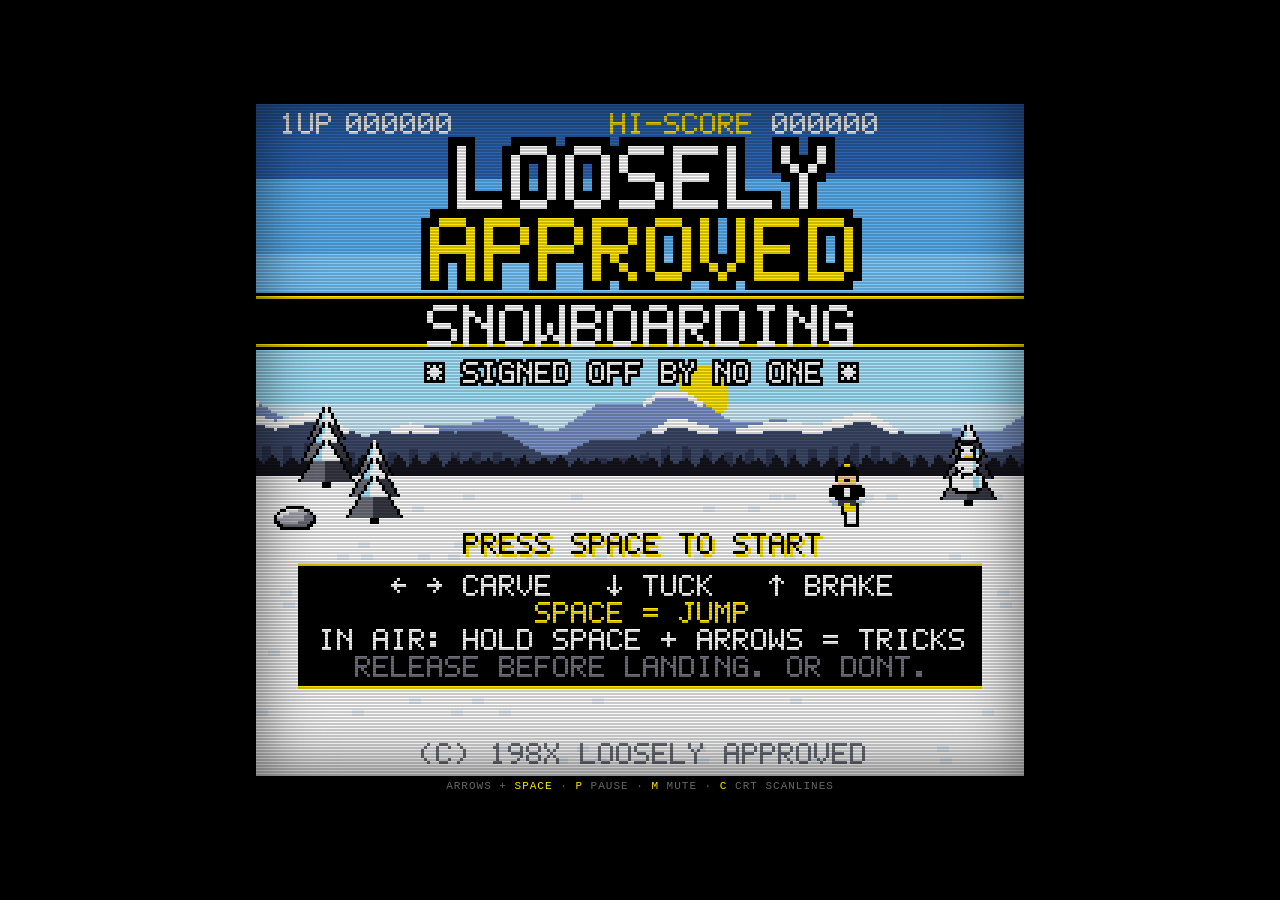
==== commit b9671ae0: "Sync 5962aba (Mobile: touch controls, burger menu, full-width arcade window + fullscreen)" ====
--- a/game/index.html
+++ b/game/index.html
@@ -3,7 +3,7 @@
 <head>
 <meta charset="utf-8"><meta name="robots" content="noindex,nofollow">
 <title>Loosely Approved Snowboarding</title>
-<meta name="viewport" content="width=device-width,initial-scale=1,user-scalable=no">
+<meta name="viewport" content="width=device-width,initial-scale=1,maximum-scale=1,user-scalable=no,viewport-fit=cover">
 <style>
 html,body{margin:0;height:100%;background:#000;overflow:hidden;color:#777;font-family:"Courier New",monospace;-webkit-user-select:none;user-select:none;touch-action:none}
 #wrap{position:fixed;left:0;top:0;right:0;bottom:0;display:flex;flex-direction:column;align-items:center;justify-content:center}
@@ -14,9 +14,34 @@
  box-shadow:inset 0 0 60px rgba(0,0,0,.55)}
 #hint{height:20px;line-height:20px;font-size:11px;letter-spacing:1px;color:#666;text-transform:uppercase;white-space:nowrap}
 #hint b{color:#FFE500;font-weight:normal}
-#touch{display:none;position:fixed;left:0;right:0;bottom:0;height:30%;z-index:5}
-#touch div{position:absolute;width:15%;height:44%;border:2px solid #FFE500;color:#FFE500;font:bold 4vmin monospace;text-align:center;display:flex;align-items:center;justify-content:center;background:rgba(0,0,0,.35);border-radius:6px}
-@media (pointer:coarse){#touch{display:block}}
+html,body{overscroll-behavior:none;-webkit-touch-callout:none;-webkit-tap-highlight-color:transparent}
+#tz,#pbtns,#how{display:none}
+html.touch #hint{display:none}
+html.touch,html.touch body{touch-action:none}
+html.touch #wrap{padding:env(safe-area-inset-top) env(safe-area-inset-right) 0 env(safe-area-inset-left)}
+@media (orientation:portrait){html.touch #wrap{justify-content:flex-start}}
+html.touch #tz{display:block;position:fixed;inset:0;pointer-events:none;z-index:5;--pad:clamp(104px,min(40vw,44vh),190px);--e:calc(max(4vmin,env(safe-area-inset-bottom)) + 22px)}
+#pad{position:absolute;left:max(4vmin,env(safe-area-inset-left));bottom:var(--e);width:var(--pad);height:var(--pad);border-radius:50%;border:2px solid #ffffff55;background:radial-gradient(circle,#ffffff10,#00000040);color:#ffffffaa;font:bold 3.4vmin/1 monospace;transition:opacity .2s,border-color .2s}
+#pad b{position:absolute;font-weight:normal;font-size:max(14px,4.2vmin);color:#FFE500;opacity:.75}
+#pad b:nth-child(1){left:50%;top:7%;transform:translateX(-50%)}#pad b:nth-child(2){left:50%;bottom:7%;transform:translateX(-50%)}
+#pad b:nth-child(3){left:7%;top:50%;transform:translateY(-50%)}#pad b:nth-child(4){right:7%;top:50%;transform:translateY(-50%)}
+#pad i{position:absolute;left:50%;top:50%;width:38%;height:38%;margin:-19% 0 0 -19%;border-radius:50%;background:#ffffff30;border:2px solid #fff;transition:transform .05s}
+#pad.act{border-color:#FFE500;transform:translate(-50%,-50%);bottom:auto}
+#pad.act i{background:#FFE50055;border-color:#FFE500}
+#pad small,#jump small{position:absolute;left:0;right:0;bottom:-1.9em;text-align:center;font:10px/1 monospace;letter-spacing:1px;color:#8a8a8a;text-transform:uppercase;white-space:nowrap}
+#jump{position:absolute;right:max(4vmin,env(safe-area-inset-right));bottom:var(--e);width:var(--pad);height:var(--pad);border-radius:50%;border:3px solid #FFE500;color:#FFE500;background:radial-gradient(circle,#FFE50022,#00000050);display:grid;place-content:center;text-align:center;font:bold max(18px,6vmin)/1 monospace;letter-spacing:2px;transition:background .06s,transform .06s}
+#jump.on{background:#FFE500;color:#000;transform:scale(.94)}
+html.touch #pbtns{display:flex;position:fixed;z-index:8;gap:8px}
+#pbtns button{width:44px;height:44px;border-radius:50%;border:2px solid #ffffffaa;background:#000000aa;color:#fff;font:bold 14px/1 monospace;padding:0}
+#pbtns button:active{background:#FFE500;color:#000;border-color:#FFE500}
+html.touch #how:not([hidden]){display:grid;position:fixed;inset:0;z-index:20;place-items:center;background:#000000d9;padding:max(16px,env(safe-area-inset-top)) 16px max(16px,env(safe-area-inset-bottom))}
+#how .card{max-width:420px;width:100%;border:2px solid #FFE500;background:#000;padding:16px;color:#fff;font:12px/1.45 monospace;text-transform:uppercase;letter-spacing:.5px}
+#how h2{margin:0 0 10px;color:#FFE500;font:bold 18px/1 monospace;letter-spacing:2px}
+#how .row{display:flex;gap:12px;align-items:center;margin:10px 0}
+#how .ico{flex:0 0 54px;height:54px;border-radius:50%;border:2px solid #fff;display:grid;place-items:center;color:#FFE500;font-size:20px}
+#how .ico.j{border-color:#FFE500;font-size:11px;font-weight:bold}
+#how b{color:#FFE500;font-weight:normal}
+#how button{margin-top:10px;width:100%;height:48px;background:#FFE500;border:0;color:#000;font:bold 15px/1 monospace;letter-spacing:2px}
 </style>
 </head>
 <body>
@@ -24,11 +49,18 @@
  <div id="stage"><canvas id="c" width="256" height="224"></canvas><div id="crt"></div></div>
  <div id="hint">Arrows + <b>Space</b> &middot; <b>P</b> pause &middot; <b>M</b> mute &middot; <b>C</b> crt scanlines</div>
 </div>
-<div id="touch">
- <div style="left:2%;top:4%" data-k="L">&lt;</div><div style="left:19%;top:4%" data-k="R">&gt;</div>
- <div style="left:2%;top:52%" data-k="U">^</div><div style="left:19%;top:52%" data-k="D">v</div>
- <div style="right:2%;top:10%;width:34%;height:80%" data-k="S">JUMP</div>
+<div id="tz" aria-hidden="true">
+ <div id="pad"><b>&#9650;</b><b>&#9660;</b><b>&#9664;</b><b>&#9654;</b><i></i><small>Drag to steer</small></div>
+ <div id="jump">JUMP<small>Hold in air = trick</small></div>
 </div>
+<div id="pbtns"><button type="button" id="bPause" aria-label="Pause">II</button><button type="button" id="bMute" aria-label="Mute">&#9835;</button><button type="button" id="bHelp" aria-label="How to play">?</button></div>
+<div id="how" hidden><div class="card">
+ <h2>HOW TO PLAY</h2>
+ <div class="row"><span class="ico">&#9664;&#9654;</span><span><b>Left thumb:</b> drag anywhere on the left. &#9664; &#9654; carve, &#9660; tuck for speed, &#9650; brake.</span></div>
+ <div class="row"><span class="ico j">JUMP</span><span><b>Right thumb:</b> tap to jump. In the air, <b>hold</b> it and drag the left thumb: spin, flip, or just grab.</span></div>
+ <div class="row"><span class="ico">&#9757;</span><span>Let go before you land. Tap anywhere to start. Rotate for a bigger view.</span></div>
+ <button type="button" id="howOk">GOT IT</button>
+</div></div>
 <script>
 (function(){
 'use strict';
@@ -270,12 +302,58 @@
 document.addEventListener('visibilitychange',function(){if(document.hidden&&mode==='play'&&!paused)setPause(true)});
 window.addEventListener('wheel',function(e){e.preventDefault()},{passive:false});
 window.addEventListener('pointerdown',function(){AU.init();AU.resume()});
-(function(){var t=document.getElementById('touch');if(!t)return;
- function bind(el){var k=el.getAttribute('data-k');
-  el.addEventListener('pointerdown',function(e){e.preventDefault();AU.init();AU.resume();setKey(k,true,false)});
-  ['pointerup','pointercancel','pointerleave'].forEach(function(n){el.addEventListener(n,function(e){e.preventDefault();setKey(k,false)})})}
- Array.prototype.forEach.call(t.querySelectorAll('div'),bind);
- document.addEventListener('touchmove',function(e){e.preventDefault()},{passive:false})})();
+/* ---------------- touch controls ----------------
+   Left half  = floating stick: drag L/R carve, down tuck, up brake (in air with JUMP held: spin / flip).
+   Right half = JUMP: tap to jump, hold in air for tricks / grab. Multi-touch (stick + jump together).
+   Any tap on title / game-over / credits starts or restarts. Pause tap resumes. */
+var TOUCH=false,stk=null,jumpIds={},TH_X=14,TH_Y=20,TRAIL=64;
+var elPad=document.getElementById('pad'),elJump=document.getElementById('jump'),elPb=document.getElementById('pbtns'),elHow=document.getElementById('how');
+function buzz(p){if(TOUCH&&navigator.vibrate){try{navigator.vibrate(p)}catch(e){}}}
+function placeBtns(){if(!TOUCH)return;var r=stage.getBoundingClientRect();
+ if(window.innerWidth-r.right>=70){elPb.style.top='calc(env(safe-area-inset-top) + 8px)';elPb.style.right='calc(env(safe-area-inset-right) + 8px)'}
+ else{elPb.style.top=Math.round(r.bottom+8)+'px';elPb.style.right='calc(env(safe-area-inset-right) + 10px)'}}
+function enableTouch(){if(TOUCH)return;TOUCH=true;document.documentElement.classList.add('touch');resize();
+ if(!store('la_snow_how')&&mode==='title')elHow.hidden=false}
+function stickKeys(){if(!stk)return;var dx=stk.x-stk.ox,dy=stk.y-stk.oy;
+ if(Math.abs(dx)>TRAIL){stk.ox=stk.x-Math.sign(dx)*TRAIL;dx=stk.x-stk.ox}
+ if(Math.abs(dy)>TRAIL){stk.oy=stk.y-Math.sign(dy)*TRAIL;dy=stk.y-stk.oy}
+ setKey('L',dx<-TH_X,false);setKey('R',dx>TH_X,false);setKey('U',dy<-TH_Y,false);setKey('D',dy>TH_Y,false);
+ var k=elPad.querySelector('i'),m=Math.min(1,Math.hypot(dx,dy)/TRAIL),a=Math.atan2(dy,dx),R=elPad.offsetWidth*0.3;
+ k.style.transform='translate('+Math.round(Math.cos(a)*R*m)+'px,'+Math.round(Math.sin(a)*R*m)+'px)'}
+function stickEnd(){stk=null;setKey('L',false);setKey('R',false);setKey('U',false);setKey('D',false);
+ elPad.classList.remove('act');elPad.style.left=elPad.style.top='';elPad.querySelector('i').style.transform=''}
+function releaseAll(){stickEnd();jumpIds={};setKey('S',false);elJump.classList.remove('on')}
+document.addEventListener('pointerdown',function(e){
+ if(e.pointerType==='mouse')return;
+ enableTouch();AU.init();AU.resume();
+ if(e.target.closest&&e.target.closest('#pbtns,#how'))return;
+ e.preventDefault();
+ if(mode!=='play'){pressed.S=true;return}
+ if(paused){pressed.P=true;return}
+ if(e.clientX<window.innerWidth*0.5){
+  if(!stk){stk={id:e.pointerId,ox:e.clientX,oy:e.clientY,x:e.clientX,y:e.clientY};
+   elPad.classList.add('act');elPad.style.left=e.clientX+'px';elPad.style.top=e.clientY+'px';stickKeys()}
+ }else{
+  jumpIds[e.pointerId]=1;setKey('S',true,false);elJump.classList.add('on');
+  if(stk){stk.ox=stk.x;stk.oy=stk.y;stickKeys()}   /* neutral stick at takeoff so tricks need a fresh drag */
+ }
+},{passive:false});
+document.addEventListener('pointermove',function(e){
+ if(e.pointerType==='mouse'||!stk||e.pointerId!==stk.id)return;e.preventDefault();stk.x=e.clientX;stk.y=e.clientY;stickKeys()},{passive:false});
+function pend(e){if(e.pointerType==='mouse')return;
+ if(stk&&e.pointerId===stk.id)stickEnd();
+ if(jumpIds[e.pointerId]){delete jumpIds[e.pointerId];if(!Object.keys(jumpIds).length){setKey('S',false);elJump.classList.remove('on')}}}
+document.addEventListener('pointerup',pend);document.addEventListener('pointercancel',pend);
+document.addEventListener('touchstart',function(e){if(TOUCH&&!(e.target.closest&&e.target.closest('#pbtns,#how')))e.preventDefault()},{passive:false});
+document.addEventListener('touchmove',function(e){e.preventDefault()},{passive:false});
+document.addEventListener('contextmenu',function(e){e.preventDefault()});
+['gesturestart','gesturechange','gestureend'].forEach(function(n){document.addEventListener(n,function(e){e.preventDefault()})});
+document.getElementById('bPause').addEventListener('click',function(){if(mode==='play')pressed.P=true});
+document.getElementById('bMute').addEventListener('click',function(){pressed.M=true});
+document.getElementById('bHelp').addEventListener('click',function(){elHow.hidden=false});
+function closeHow(){elHow.hidden=true;store('la_snow_how','1')}
+document.getElementById('howOk').addEventListener('click',closeHow);elHow.addEventListener('click',function(e){if(e.target===elHow)closeHow()});
+window.addEventListener('blur',releaseAll);
 
 /* ---------------- constants & state ---------------- */
 var PPM=10,PY=90,EDGE=168,HALF=158,GRAV=300,STEP=1/60;
@@ -351,12 +429,12 @@
 function takeoff(vz,ramp){
  P.mode='air';P.vz=vz;P.z=0.5;P.spin=0;P.flip=0;P.grabT=0;P.peak=0;P.airT=0;P.lastSpin=0;P.ramp=ramp;
  P.armed.L=!keys.L;P.armed.R=!keys.R;P.armed.U=!keys.U;P.armed.D=!keys.D;
- AU.sfx(ramp?'whoosh':'jump');
+ AU.sfx(ramp?'whoosh':'jump');buzz(ramp?18:9);
 }
 function crash(cause){
  if(P.mode==='crash')return;
  OOF=['OUCH','OOF','UGH','NOPE','OW'][Math.floor(Math.random()*5)];P.mode='crash';P.crashT=0;P.z=0;P.vz=0;P.slide=P.v;G.lives--;G.combo=1;G.comboT=0;G.cause=cause;G.shake=0.35;G.flash=0.12;
- AU.sfx('crash');if(cause==='YETI')AU.sfx('yeti');
+ AU.sfx('crash');if(cause==='YETI')AU.sfx('yeti');buzz([70,40,110]);
  puff(P.x,P.y,16,70);
  pop('THUD!',0,-34,'#fcfcfc',2,1.1,-8,true);
  if(cause==='BAD LANDING')pop('STUCK IT. FACE FIRST.',0,0,'#FFE500',1,1.6,-6);
@@ -369,7 +447,7 @@
  if(ff>0){types++;pts+=FLIPPTS[Math.min(ff,FLIPPTS.length-1)];names.push((ff>1?'DOUBLE ':'')+(P.flip<0?'BACKFLIP':'FRONTFLIP'))}
  if(gr){types++;pts+=150+Math.floor((P.grabT-0.3)*120);names.push('GRAB')}
  P.mode='ride';P.vz=0;P.z=0;P.spin=0;P.flip=0;
- AU.sfx('land');puff(P.x,P.y,6,40);
+ AU.sfx('land');if(names.length)buzz(24);puff(P.x,P.y,6,40);
  var air=P.peak>20?Math.round(P.peak*2):0;
  if(types>0){
   var tot=Math.round(pts*types*G.combo);G.bonus+=tot+air;G.tricks++;
@@ -441,7 +519,7 @@
     o.used=true;
     if(o.k==='coin'){G.bonus+=10;G.coinChain=Math.min(8,G.coinChain+1);G.coinT=0.7;AU.sfx('coin',G.coinChain);for(var q=0;q<4;q++)addPart(o.x,o.y-o.oz,(Math.random()-.5)*40,-Math.random()*40,0.3,'#FFE500',1)}
     else if(o.k==='cocoa'){P.boost=3.4;G.bonus+=50;AU.sfx('cocoa');pop('HOT COCOA!',0,0,'#FFE500',1,1.2,-12);puff(o.x,o.y-8,8,40)}
-    else if(o.k==='stamp'){G.bonus+=500;G.stamps++;AU.sfx('stamp');pop('APPROVED! +500',0,0,'#FFE500',1,1.4,-12);puff(o.x,o.y-8,10,50);
+    else if(o.k==='stamp'){G.bonus+=500;G.stamps++;AU.sfx('stamp');buzz(14);pop('APPROVED! +500',0,0,'#FFE500',1,1.4,-12);puff(o.x,o.y-8,10,50);
      if(G.stamps%3===0&&G.lives<5){G.lives++;AU.sfx('life');pop('EXTRA LIFE (UNAUTHORIZED)',0,0,'#fcfcfc',1,2,-8)}}
    }
   }
@@ -700,11 +778,11 @@
  pixEllipse(rx,132,6,'#b8cde0');
  drawRider(rx,132,{h:hh,spin:spin,flip:0,z:z,pose:z>0?'tuck':'ride',anim:t});
  // prompts
- if(Math.floor(t*2)%2===0)ctext('PRESS SPACE TO START',143,'#000',1,'s','#FFE500');
+ if(Math.floor(t*2)%2===0)ctext(TOUCH?'TAP TO START':'PRESS SPACE TO START',143,'#000',1,'s','#FFE500');
  rect(14,153,W-28,42,'#000');rect(14,153,W-28,1,'#FFE500');rect(14,194,W-28,1,'#FFE500');
- ctext('< > CARVE   v TUCK   ^ BRAKE',157,'#fcfcfc',1);
- ctext('SPACE = JUMP',166,'#FFE500',1);
- ctext('IN AIR: HOLD SPACE + ARROWS = TRICKS',175,'#fcfcfc',1);
+ ctext(TOUCH?'DRAG: < > CARVE  v TUCK  ^ BRAKE':'< > CARVE   v TUCK   ^ BRAKE',157,'#fcfcfc',1);
+ ctext(TOUCH?'RIGHT THUMB = JUMP':'SPACE = JUMP',166,'#FFE500',1);
+ ctext(TOUCH?'IN AIR: HOLD JUMP + DRAG = TRICKS':'IN AIR: HOLD SPACE + ARROWS = TRICKS',175,'#fcfcfc',1);
  ctext('RELEASE BEFORE LANDING. OR DONT.',184,'#70707c',1);
  // insert coin
  var ph=Math.floor(t/1.4)%2;
@@ -727,7 +805,7 @@
  text('HI-SCORE',50,y+30,'#70707c');text(pad(hi,6),150,y+30,'#FFE500');
  if(G.newHi&&Math.floor(t*4)%2===0)ctext('NEW HI-SCORE!',y+42,'#FFE500',1);
  else if(!G.newHi)ctext('NOBODY IS IMPRESSED',y+42,'#383844',1);
- if(t>1&&Math.floor(t*2)%2===0)ctext('PRESS SPACE TO RESTART',162,'#fcfcfc',1);
+ if(t>1&&Math.floor(t*2)%2===0)ctext(TOUCH?'TAP TO RESTART':'PRESS SPACE TO RESTART',162,'#fcfcfc',1);
 }
 var CRED=[['LOOSELY APPROVED',1],['SNOWBOARDING',1],['',0],['THE END?',2],['',0],['DIRECTED BY',3],['NOBODY',0],['',0],['PRODUCED BY',3],['ALSO NOBODY',0],['',0],['WRITTEN BY',3],['A GROUP CHAT',0],['',0],['STUNTS BY',3],['UNQUALIFIED PEOPLE',0],['',0],['MEDICAL SUPERVISION',3],['ON HOLD',0],['',0],['LEGAL REVIEW',3],['SKIPPED',0],['',0],['SPECIAL THANKS',3],['THE HILL',0],['GRAVITY (UNPAID)',0],['',0],['NO YETIS WERE HARMED',0],['SEVERAL SNOWMEN WERE',0],['',0],['SIGNED OFF BY',3],['NO ONE',1],['',0],['',0],['JUST KIDDING.',2],['KEEP GOING.',2]];
 function renderCredits(t){
@@ -735,7 +813,7 @@
  for(var i=0;i<40;i++){var sx=(hash2(i,1)*W)|0,sy=((hash2(i,2)*H+t*10*(0.3+hash2(i,3)))%H)|0;rect(sx,sy,1,1,hash2(i,4)<0.5?'#383844':'#70707c')}
  var y=H-t*45;
  for(var j=0;j<CRED.length;j++){var c=CRED[j];if(c[0]){var col=c[1]===3?'#70707c':c[1]===2||c[1]===1?'#FFE500':'#fcfcfc';var sc=c[1]===1||c[1]===2?2:1;if(c[1]===1)sc=(c[0].length>10?1:2);if(y>-16&&y<H)ctext(c[0],Math.round(y),col,c[0].length>12?1:sc)}y+=(c[1]===2||c[1]===1)?16:11}
- if(t>2){rect(0,H-11,W,11,'#000');ctext('SPACE: SKIP',H-9,Math.floor(t*2)%2?'#383844':'#70707c',1)}
+ if(t>2){rect(0,H-11,W,11,'#000');ctext(TOUCH?'TAP: SKIP':'SPACE: SKIP',H-9,Math.floor(t*2)%2?'#383844':'#70707c',1)}
 }
 var CREDIT_END=0;(function(){var tot=0;CRED.forEach(function(c){tot+=(c[1]===2||c[1]===1)?16:11});CREDIT_END=(H+tot-90)/45})();
 function endCredits(){
@@ -771,7 +849,7 @@
 function render(){
  ctx.imageSmoothingEnabled=false;
  if(mode==='title')renderTitle(gtime);
- else if(mode==='play'){renderWorld();if(paused){ctx.fillStyle='rgba(0,0,0,0.6)';ctx.fillRect(0,0,W,H);ctx.fillStyle='#000';ctx.fillRect(70,84,116,44);rect(70,84,116,1,'#FFE500');rect(70,127,116,1,'#FFE500');ctext('PAUSED',92,'#FFE500',2);ctext('P TO RESUME',112,'#fcfcfc',1)}}
+ else if(mode==='play'){renderWorld();if(paused){ctx.fillStyle='rgba(0,0,0,0.6)';ctx.fillRect(0,0,W,H);ctx.fillStyle='#000';ctx.fillRect(70,84,116,44);rect(70,84,116,1,'#FFE500');rect(70,127,116,1,'#FFE500');ctext('PAUSED',92,'#FFE500',2);ctext(TOUCH?'TAP TO RESUME':'P TO RESUME',112,'#fcfcfc',1)}}
  else if(mode==='over')renderOver();
  else if(mode==='credits')renderCredits(credT);
  if(AU.isMuted())text('MUTE',W-26,H-9,'#70707c');
@@ -786,12 +864,14 @@
 }
 function applyCrt(){crt.style.display=crtOn?'block':'none'}
 function resize(){
- var aw=window.innerWidth,ah=window.innerHeight-22,s=Math.min(aw/W,ah/H);if(s>=2)s=Math.floor(s);if(s<0.5)s=0.5;
+ var iw=window.innerWidth,ih=window.innerHeight,aw=iw,ah=ih-(TOUCH?0:22),s;
+ if(TOUCH){var sat=parseInt(getComputedStyle(document.getElementById('wrap')).paddingTop)||0;ah=ih-sat;if(ih>iw*1.1)ah=Math.min(ah,ih*0.62)}
+ s=Math.min(aw/W,ah/H);if(s>=2)s=Math.floor(s);if(s<0.5)s=0.5;
  stage.style.width=Math.round(W*s)+'px';stage.style.height=Math.round(H*s)+'px';
- crt.style.backgroundSize='100% '+Math.max(2,Math.round(s))+'px';
-}
-window.addEventListener('resize',resize);
-buildSprites();resize();applyCrt();
+ crt.style.backgroundSize='100% '+Math.max(2,Math.round(s))+'px';placeBtns();
+}
+window.addEventListener('resize',resize);window.addEventListener('orientationchange',function(){setTimeout(resize,200)});
+buildSprites();resize();applyCrt();if(window.matchMedia&&matchMedia('(pointer:coarse)').matches)enableTouch();
 newGame();mode='title';AU.stopMusic();
 // title music starts as soon as audio is allowed
 var titleMusicTimer=setInterval(function(){if(mode==='title'&&AU.ready()){AU.play('title');clearInterval(titleMusicTimer)}},300);
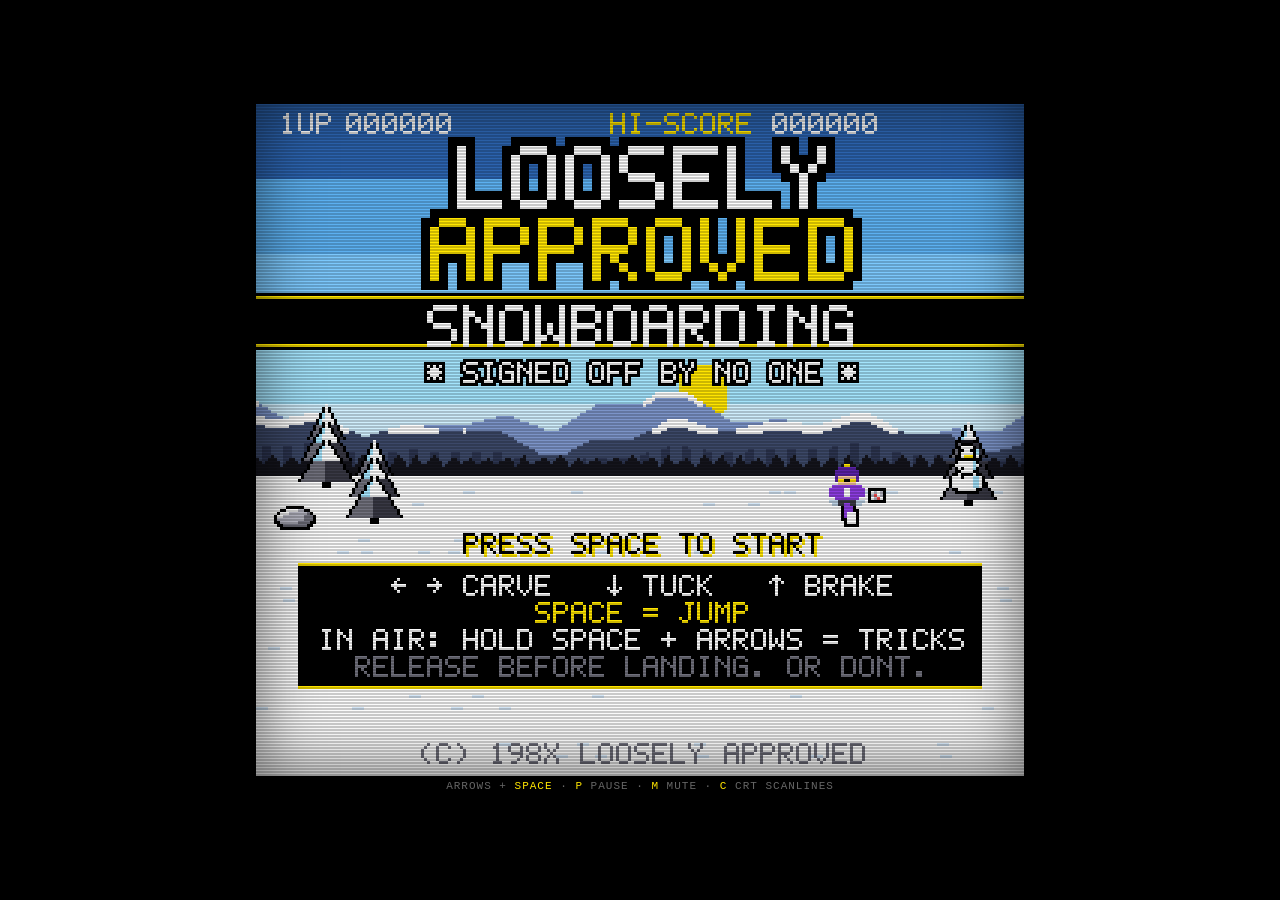
==== commit a0825f87: "Sync 3293600 (Character select: No Nav Nick, Dinged Up Denny, CheeChee PeePee, Angel)" ====
--- a/game/index.html
+++ b/game/index.html
@@ -42,6 +42,7 @@
 #how .ico.j{border-color:#FFE500;font-size:11px;font-weight:bold}
 #how b{color:#FFE500;font-weight:normal}
 #how button{margin-top:10px;width:100%;height:48px;background:#FFE500;border:0;color:#000;font:bold 15px/1 monospace;letter-spacing:2px}
+html.sel #tz{visibility:hidden}
 </style>
 </head>
 <body>
@@ -109,32 +110,95 @@
 '^':'00100,01110,10101,00100,00100,00100,00100','v':'00100,00100,00100,00100,10101,01110,00100',
 '#':'01010,11111,11111,11111,01110,00100,00000','&':'00100,00100,01110,11111,01110,01010,10001',
 '~':'00000,00000,01110,10001,10001,01110,00000','"':'01010,01010,00000,00000,00000,00000,00000',
-'@':'01110,10001,10111,10101,10111,10000,01110'
+'@':'01110,10001,10111,10101,10111,10000,01110',
+'\u00a1':'00100,00000,00100,00100,00100,00100,00100','\u00bf':'00100,00000,00100,01000,10000,10001,01110',
+'\u00c1':'00010,00100,01110,10001,10001,11111,10001,10001,10001','\u00c9':'00010,00100,11111,10000,10000,11110,10000,10000,11111',
+'\u00cd':'00010,00100,01110,00100,00100,00100,00100,00100,01110','\u00d3':'00010,00100,01110,10001,10001,10001,10001,10001,01110',
+'\u00da':'00010,00100,10001,10001,10001,10001,10001,10001,01110','\u00d1':'01010,10100,10001,11001,10101,10011,10001,10001,10001'
 };
 var FONT={},gcache={};
 (function(){for(var k in FD)FONT[k]=FD[k].split(',')})();
-function glyph(ch,col){var key=ch+col,g=gcache[key];if(g)return g;var rows=FONT[ch]||FONT['?'];g=mkc(5,7);var x=g.getContext('2d');x.fillStyle=col;for(var j=0;j<7;j++)for(var i=0;i<5;i++)if(rows[j].charAt(i)==='1')x.fillRect(i,j,1,1);gcache[key]=g;return g}
+function glyph(ch,col){var key=ch+col,g=gcache[key];if(g)return g;var rows=FONT[ch]||FONT['?'];g=mkc(5,rows.length);var x=g.getContext('2d');x.fillStyle=col;for(var j=0;j<rows.length;j++)for(var i=0;i<5;i++)if(rows[j].charAt(i)==='1')x.fillRect(i,j,1,1);gcache[key]=g;return g}
 function textW(s,sc){return (s.length*6-1)*(sc||1)}
-function text(s,x,y,col,sc){sc=sc||1;col=col||'#fff';x=Math.round(x);y=Math.round(y);for(var i=0;i<s.length;i++){var ch=s.charAt(i);if(ch!==' ')ctx.drawImage(glyph(ch,col),x+i*6*sc,y,5*sc,7*sc)}}
+function text(s,x,y,col,sc){sc=sc||1;col=col||'#fff';x=Math.round(x);y=Math.round(y);for(var i=0;i<s.length;i++){var ch=s.charAt(i);if(ch!==' '){var gg=glyph(ch,col);ctx.drawImage(gg,x+i*6*sc,y-(gg.height-7)*sc,5*sc,gg.height*sc)}}}
 function stext(s,x,y,col,sc,sh){sc=sc||1;text(s,x+sc,y+sc,sh||'#000',sc);text(s,x,y,col,sc)}
 function otext(s,x,y,col,sc,out){sc=sc||1;out=out||'#000';for(var dx=-1;dx<=1;dx++)for(var dy=-1;dy<=1;dy++)if(dx||dy)text(s,x+dx*sc,y+dy*sc,out,sc);text(s,x,y,col,sc)}
 function ctext(s,y,col,sc,mode,sh){sc=sc||1;var x=Math.round((W-textW(s,sc))/2);if(mode==='o')otext(s,x,y,col,sc);else if(mode==='s')stext(s,x,y,col,sc,sh);else text(s,x,y,col,sc)}
 function rect(x,y,w,h,c){ctx.fillStyle=c;ctx.fillRect(Math.round(x),Math.round(y),w,h)}
 
 /* ---------------- palette + sprites ---------------- */
-var PAL={K:'#000000',d:'#14141c',D:'#383844',G:'#70707c',g:'#b4b4c0',W:'#fcfcfc',Y:'#FFE500',y:'#a89800',B:'#a4e4fc',b:'#5cb0f0',n:'#2c64b0',S:'#f8c8a0'};
-function mk(rows){var h=rows.length,w=0,i,j;for(j=0;j<h;j++)w=Math.max(w,rows[j].length);var c=mkc(w,h),x=c.getContext('2d');for(j=0;j<h;j++)for(i=0;i<rows[j].length;i++){var ch=rows[j].charAt(i);if(ch!=='.'&&PAL[ch]){x.fillStyle=PAL[ch];x.fillRect(i,j,1,1)}}return c}
+var PAL={K:'#000000',d:'#14141c',D:'#383844',G:'#70707c',g:'#b4b4c0',W:'#fcfcfc',Y:'#FFE500',y:'#a89800',B:'#a4e4fc',b:'#5cb0f0',n:'#2c64b0',S:'#f8c8a0',R:'#f04848',u:'#2c64b0'};
+function mk(rows,ov){var h=rows.length,w=0,i,j;for(j=0;j<h;j++)w=Math.max(w,rows[j].length);var c=mkc(w,h),x=c.getContext('2d');for(j=0;j<h;j++)for(i=0;i<rows[j].length;i++){var ch=rows[j].charAt(i);var col=(ov&&ov[ch])||PAL[ch];if(ch!=='.'&&col){x.fillStyle=col;x.fillRect(i,j,1,1)}}return c}
 function blob(x,cx,cy,rx,ry,fill,out){var X,Y;for(var p=0;p<2;p++){var rr=p?rx-1:rx,r2=p?ry-1:ry;x.fillStyle=p?fill:out;for(Y=Math.floor(cy-ry);Y<=cy+ry;Y++)for(X=Math.floor(cx-rx);X<=cx+rx;X++){var a=(X+0.5-cx)/rr,b=(Y+0.5-cy)/r2;if(a*a+b*b<=1)x.fillRect(X,Y,1,1)}}}
 function px(x,X,Y,c,w,h){x.fillStyle=c;x.fillRect(X,Y,w||1,h||1)}
+
+/* ---------------- riders (cosmetic only: palette, board/skis, quips, voice) ---------------- */
+var NAME_NICK='NO NAV NICK';   /* single constant: the one string containing a personal first name (change here) */
+var CHARS=[
+ {id:'nick',name:NAME_NICK,skis:false,col:'#b070ff',jac:'#8c3ce0',hat:'#5a22a8',acc:'#FFE500',gear:'#8c3ce0',hold:'map',bub:true,
+  tag:'PURPLE / SNOWBOARD',blurb:['ALWAYS LOST. NEVER LATE.','TECHNICALLY STILL MOVING.'],
+  go:'GO. WHICH WAY?',amb:['WHERE AM I?','IS THIS THE WAY?','NO NAV. NO PROBLEM.','WRONG TURN... AGAIN'],
+  crash:['WRONG TURN... AGAIN','WHERE AM I?','IS THIS THE WAY?'],oof:['WRONG?','?!?','HUH?','LOST'],
+  over:['RECALCULATING... NEVER','ARRIVED SOMEWHERE. NOT HERE.','NO NAV. NO PROBLEM. (PROBLEM.)','WRONG TURN... AGAIN','LAST SEEN: NOT HERE','THE HILL HAS NO SIGNAL'],
+  words:[[300,'RADICAL?'],[700,'GNARLY... I THINK'],[1400,'TUBULAR. WHERE?'],[1e9,'LOOSELY APPROVED?']],
+  v:{m:0.94,w:null,type:'triangle',say:[[520,0.09,420],[420,0.09,330],[600,0.12,780]]}},
+ {id:'denny',name:'DINGED UP DENNY',skis:true,col:'#fcfcfc',jac:'#1c1c26',hat:'#0a0a10',acc:'#b4b4c0',gear:'#b4b4c0',hurt:true,stars:7,
+  tag:'BLACK / SKIS',blurb:['ALREADY INJURED.','STARTS EVERY RUN IN A CAST.'],
+  go:'GO. GENTLY.',amb:['STILL STANDING?!','ONLY A LITTLE BROKEN','NEW INJURY UNLOCKED','OW.'],
+  crash:['OW.','STILL STANDING?!','NEW INJURY UNLOCKED'],oof:['OW.','OW!!','AGAIN?','OW. OW.'],
+  over:['NEW INJURY UNLOCKED','FRACTURE COUNT: UP ONE','DOCTOR SAYS STAY HOME','CAST NOW COVERS EVERYTHING','INSURANCE HAS BEEN NOTIFIED','STILL TECHNICALLY WALKING'],
+  words:[[300,'SOMEHOW LANDED'],[700,'NO NEW INJURIES!'],[1400,'TUBULAR (OW)'],[1e9,'LOOSELY APPROVED!']],
+  v:{m:0.78,w:'p12',hurt:true,say:[[200,0.12,90],[140,0.18,60]]}},
+ {id:'chee',name:'CHEECHEE PEEPEE',skis:true,col:'#5cb0f0',jac:'#2f78f0',hat:'#1e4fb0',acc:'#fcfcfc',gear:'#5cb0f0',hold:'bottle',wob:true,cheeks:true,
+  tag:'BLUE / SKIS',blurb:['RUNNING ON SAKE.','THE HILL IS A SUGGESTION.'],
+  go:'GO. KAMPAI!',amb:['KAMPAI!','ONE MORE SAKE','HIC!','KAMPAI!!'],
+  crash:['HIC!','OOPSH','KAMPAI?'],oof:['HIC!','WHEE','OOPSH'],
+  over:['ONE LAST SAKE FOR THE ROAD','THE HILL MOVED. HE DID NOT','SPILLED EVERYTHING. DIGNITY TOO','KAMPAI. (HE LOST)','HIC. GAME OVER.','BOTTLE EMPTY. RUN OVER.'],
+  words:[[300,'RADDD!'],[700,'GNAAARLY'],[1400,'TUBULLLAR'],[1e9,'LOOSHLY APPROVED!']],
+  v:{m:1,w:'p25',wob:true,slur:true,say:[[330,0.1,300],[310,0.1,360],[300,0.14,260],[340,0.12,300]]}},
+ {id:'angel',name:'ANGEL',skis:false,col:'#ff5050',jac:'#e83434',hat:'#a81818',acc:'#FFE500',gear:'#e83434',shout:true,fx:'shout',
+  tag:'RED / SNOWBOARD',blurb:['ONLY KNOWS VOLUME.','EVERYTHING IS AN EMERGENCY.'],
+  go:'\u00a1VAMOS!',amb:['\u00a1DALE!','\u00a1VAMOS!','\u00a1QU\u00c9 LOCURA!','\u00a1NO MANCHES!','\u00a1\u00d3RALE!'],
+  crash:['\u00a1AAAAY!','\u00a1MI MADRE!','\u00a1AY, CARAMBA!'],oof:['\u00a1AY!','\u00a1AAAY!','\u00a1MADRE!'],
+  over:['\u00a1AY, CARAMBA! FIN','\u00bfOTRA VEZ? \u00a1DALE!','\u00a1LA MONTA\u00d1A GAN\u00d3!','\u00a1MI MADRE! \u00a1QU\u00c9 CA\u00cdDA!','\u00a1NO MANCHES! \u00a1OTRA!'],
+  words:[[300,'\u00a1\u00d3RALE!'],[700,'\u00a1QU\u00c9 LOCURA!'],[1400,'\u00a1NO MANCHES!'],[1e9,'\u00a1LOOSELY APPROVED!']],
+  v:{m:1.3,w:'p12',say:[[900,0.06,1200],[1200,0.06,800],[1000,0.08,1500]]}}
+];
+var selI=0;(function(){var id=store('la_snow_char');for(var i=0;i<CHARS.length;i++)if(CHARS[i].id===id)selI=i})();
+var CH=CHARS[selI];
+function rpick(a){return a[Math.floor(Math.random()*a.length)]}
+function buildChars(){
+ SPR.bottle=mk(['.R.','.K.','KWK','KuK','KWK','KWK','KKK']);
+ SPR.map=mk(['KKKKKK','KWgWgK','KgRWgK','KWgRWK','KKKKKK']);
+ var headT=['.......YY.......','.....HHHHHH.....','....HHHHHHHH....','....HHHHHHHH....','....HSSSSSSH....','....HYYKKYYH....','.....SSSSSS.....'];
+ function J(a){return a.map(function(r){return r.replace(/K/g,'J')})}
+ var tA=['...KKKKKKKKKK...','..KKKKKWWKKKKK..','.KKKKKKWWKKKKKK.','.KK.KKKWWKKK.KK.','.WW..KKKKKK..WW.','.....DDDDDD.....','.....DD..DD.....'];
+ var tB=['...KKKKKKKKKK...','..KKKKKWWKKKKK..','..KKKKKWWKKKKK..','..KKKKKWWKKKKK..','..WWKKKKKKKKWW..','.....DDDDDD.....','.....DD..DD.....'];
+ var tT=['...KKKKKKKKKK...','..KKKKKWWKKKKK..','..WWKKKKKKKKWW..','....DDDDDDDD....','....DD....DD....'];
+ var tG=['...KKKKKKKKKK...','KKKKKKKWWKKKKK..','WW..KKKKKKKKWW..','....DDDDDDDD....','....DD....DD....'];
+ var kk=['.......YY.......','.....HHHHHH.....','....HHHHHHHH....','....HHHHHHHH....','....HHHHHHHH....','....YYYYYYYY....','.....JJJJJJ.....','...JJJJJJJJJJ...','..JJJJJWWJJJJJ..','.JJJJJJWWJJJJJJ.','.JJ.JJJWWJJJ.JJ.','.WW..JJJJJJ..WW.','.....DDDDDD.....','.....DD..DD.....'];
+ var ly=['...YY.............','..HHHHH...........','.JJJJJJSSJJJJJJWW.','JJJJJYYSSJJJJJJJDD','JJJJJJJSSJJJJJJJDD','.JJJJJJJSJJJJJJWW.','...JJJJJ..........'];
+ CHARS.forEach(function(C){
+  var ov={H:C.hat,J:C.jac,Y:C.acc},S=C.spr={};
+  S.A=mk(headT.concat(J(tA)),ov);S.B=mk(headT.concat(J(tB)),ov);S.T=mk(headT.concat(J(tT)),ov);S.G=mk(headT.concat(J(tG)),ov);S.K=mk(kk,ov);
+  var lov={H:C.hat,J:C.jac,Y:C.acc};if(C.id==='denny')lov.D='#fcfcfc';
+  S.L=mk(ly,lov);
+  ['A','B','T','G'].forEach(function(k){
+   var c=S[k],x=c.getContext('2d'),h=c.height,r,q;
+   if(C.id==='denny'){
+    for(q=4;q<12;q++)px(x,q,3,q%2?'#b4b4c0':'#fcfcfc');       /* head wrap */
+    px(x,5,4,'#fcfcfc',3,1);px(x,9,6,'#fcfcfc',2,1);px(x,10,5,'#fcfcfc');   /* tape + band-aid */
+    var d=x.getImageData(0,h-2,7,2).data;
+    for(r=0;r<2;r++)for(q=0;q<7;q++)if(d[(r*7+q)*4+3]>0)px(x,q,h-2+r,r?'#b4b4c0':'#fcfcfc');   /* leg cast */
+   }
+   if(C.cheeks){px(x,5,6,'#f04848');px(x,10,6,'#f04848');px(x,6,6,'#f8a090')}
+   if(C.shout)px(x,7,6,'#000',2,1);
+  });
+ });
+}
 var SPR={};
 function buildSprites(){
- var head=['.......YY.......','.....KKKKKK.....','....KKKKKKKK....','....KKKKKKKK....','....KSSSSSSK....','....KYYKKYYK....','.....SSSSSS.....'];
- SPR.bodyA=mk(head.concat(['...KKKKKKKKKK...','..KKKKKWWKKKKK..','.KKKKKKWWKKKKKK.','.KK.KKKWWKKK.KK.','.WW..KKKKKK..WW.','.....DDDDDD.....','.....DD..DD.....']));
- SPR.bodyB=mk(head.concat(['...KKKKKKKKKK...','..KKKKKWWKKKKK..','..KKKKKWWKKKKK..','..KKKKKWWKKKKK..','..WWKKKKKKKKWW..','.....DDDDDD.....','.....DD..DD.....']));
- SPR.bodyT=mk(head.concat(['...KKKKKKKKKK...','..KKKKKWWKKKKK..','..WWKKKKKKKKWW..','....DDDDDDDD....','....DD....DD....']));
- SPR.bodyG=mk(head.concat(['...KKKKKKKKKK...','KKKKKKKWWKKKKK..','WW..KKKKKKKKWW..','....DDDDDDDD....','....DD....DD....']));
- SPR.bodyK=mk(['.......YY.......','.....KKKKKK.....','....KKKKKKKK....','....KKKKKKKK....','....KKKKKKKK....','....YYYYYYYY....','.....KKKKKK.....','...KKKKKKKKKK...','..KKKKKWWKKKKK..','.KKKKKKWWKKKKKK.','.KK.KKKWWKKK.KK.','.WW..KKKKKK..WW.','.....DDDDDD.....','.....DD..DD.....']);
- SPR.lying=mk(['...YY.............','..KKKKK...........','.KKKKKKSSKKKKKKWW.','KKKKKYYSSKKKKKKKDD','KKKKKKKSSKKKKKKKDD','.KKKKKKKSKKKKKKWW.','...KKKKK..........']);
+ buildChars();
  SPR.rock=mk(['....KKKKKK....','..KKWWWWggKK..','.KWWWggggggGK.','KWWgggggggGGGK','KgggggggggGGGK','KKggggggGGGGKK','.KKGGGGGGGGKK.','..KKKKKKKKKK..']);
  SPR.patrol=mk(['....KKKK....','...KKKKKK...','...KSSSSK...','...KSKKSK...','....SSSS....','..bbbbbbbb..','.bbbbWWbbbb.','.bbWWWWWWbb.','.bbbbWWbbbb.','.SbbbbbbbbS.','...DDDDDD...','...DD..DD...','...DD..DD...','..KK....KK..','..GG....GG..','..GG....GG..']);
  SPR.cocoa=mk(['...D..D...','..D..D....','.KKKKKKK..','.KYYYYYKKK','.KYWYYYK.K','.KYWYYYK.K','.KYYYYYKK.','.KYYYYYK..','..KKKKK...']);
@@ -252,8 +316,10 @@
    sched(nextT);step++;nextT+=song.step*tempo;
   }
  }
+ var V={m:1,w:'p25',say:[]};
  setInterval(tick,50);
  return{
+  setVoice:function(v){V=v||V},
   init:init,resume:resume,tone:tone,noise:noise,
   play:function(n){song=DEF[n]||null;step=0;nextT=0;paused=false;tempo=1},
   stopMusic:function(){song=null},
@@ -266,20 +332,21 @@
    if(!ctx||ctx.state!=='running')return;a=a||0;
    switch(n){
     case'blip':tone(660,0.06,{v:0.3});tone(880,0.08,{t:ctx.currentTime+0.06,v:0.3});break;
-    case'start':[392,523,659,784,1047].forEach(function(f,i){tone(f,0.09,{t:ctx.currentTime+i*0.07,w:'p25',v:0.4})});break;
-    case'jump':tone(220,0.14,{to:520,w:'p25',v:0.35});break;
+    case'start':[392,523,659,784,1047].forEach(function(f,i){tone(f*V.m,0.09,{t:ctx.currentTime+i*0.07,w:V.w,type:V.type,v:0.4})});break;
+    case'jump':tone(220*V.m,0.14,{to:520*V.m,w:V.w,type:V.type,v:0.35});if(V.wob)tone(226*V.m,0.14,{to:480*V.m,w:V.w,type:V.type,v:0.22});break;
     case'whoosh':noise(0.35,{f:400,to:5000,ft:'bandpass',v:0.5});tone(200,0.3,{to:700,type:'triangle',v:0.4});break;
     case'land':noise(0.09,{f:900,to:200,v:0.5});tone(120,0.1,{to:50,type:'triangle',v:0.6});break;
     case'tick':tone(1400,0.03,{w:'p12',v:0.18});break;
-    case'trick':[523,659,784,1047,1319].forEach(function(f,i){tone(f,0.07,{t:ctx.currentTime+i*0.05,w:'p25',v:0.35})});break;
+    case'trick':[523,659,784,1047,1319].forEach(function(f,i){tone(f*V.m,0.07,{t:ctx.currentTime+i*0.05,w:V.w,type:V.type,to:V.slur?f*V.m*0.93:undefined,v:0.35})});break;
     case'coin':tone(988+a*60,0.06,{w:'p25',v:0.3});tone(1319+a*60,0.2,{t:ctx.currentTime+0.06,w:'p25',v:0.3});break;
     case'cocoa':tone(300,0.3,{to:1200,type:'triangle',v:0.7});tone(600,0.3,{to:2000,w:'p12',v:0.2,t:ctx.currentTime+0.05});break;
     case'stamp':noise(0.06,{f:500,v:0.7});[784,988,1319].forEach(function(f,i){tone(f,0.11,{t:ctx.currentTime+0.05+i*0.08,w:'p25',v:0.4})});break;
-    case'crash':noise(0.45,{f:2500,to:120,v:0.9});tone(160,0.45,{to:30,type:'triangle',v:1});tone(90,0.25,{to:40,v:0.35});break;
+    case'crash':noise(0.45,{f:2500,to:120,v:0.9});tone(160,0.45,{to:30,type:'triangle',v:1});tone(90,0.25,{to:40,v:0.35});if(V.hurt){noise(0.3,{f:1500,to:100,v:0.6});tone(70,0.6,{to:25,type:'sawtooth',v:0.5})}break;
     case'yeti':tone(110,0.7,{to:55,type:'sawtooth',v:0.5});noise(0.6,{f:900,to:200,v:0.5});break;
     case'warn':tone(880,0.08,{v:0.25});tone(660,0.08,{t:ctx.currentTime+0.1,v:0.25});break;
     case'over':[392,370,349,330,262,247,233,196].forEach(function(f,i){tone(f,0.2,{t:ctx.currentTime+i*0.2,w:'p25',v:0.4,to:f*0.97})});tone(98,1.4,{type:'triangle',to:55,v:0.8,t:ctx.currentTime+1.4});break;
     case'life':[523,659,784,1047,1319,1568].forEach(function(f,i){tone(f,0.08,{t:ctx.currentTime+i*0.06,w:'p12',v:0.4})});break;
+    case'say':(V.say||[]).forEach(function(q,i){tone(q[0],q[1],{t:ctx.currentTime+i*0.06,w:V.w,type:V.type,to:q[2],v:0.3})});break;
     case'milestone':tone(523,0.08,{v:0.3});tone(784,0.12,{t:ctx.currentTime+0.08,v:0.3});break;
    }
   }
@@ -328,6 +395,8 @@
  enableTouch();AU.init();AU.resume();
  if(e.target.closest&&e.target.closest('#pbtns,#how'))return;
  e.preventDefault();
+ if(mode==='select'){selTap(e);return}
+ if(mode==='over'&&G.overT>0.6&&overBtn(e))return;
  if(mode!=='play'){pressed.S=true;return}
  if(paused){pressed.P=true;return}
  if(e.clientX<window.innerWidth*0.5){
@@ -338,6 +407,7 @@
   if(stk){stk.ox=stk.x;stk.oy=stk.y;stickKeys()}   /* neutral stick at takeoff so tricks need a fresh drag */
  }
 },{passive:false});
+cv.addEventListener('pointerdown',function(e){if(e.pointerType!=='mouse')return;if(mode==='select')selTap(e);else if(mode==='over'&&G.overT>0.6)overBtn(e)});
 document.addEventListener('pointermove',function(e){
  if(e.pointerType==='mouse'||!stk||e.pointerId!==stk.id)return;e.preventDefault();stk.x=e.clientX;stk.y=e.clientY;stickKeys()},{passive:false});
 function pend(e){if(e.pointerType==='mouse')return;
@@ -380,7 +450,7 @@
 function newGame(){
  seedv=(Date.now()&0x7fffffff)|1;gameCount++;
  G={score:0,bonus:0,meters:0,lives:3,combo:1,comboT:0,bestTrick:'-',bestPts:0,stamps:0,time:0,cause:'',line:'',newHi:false,ms:0,credDone:false,overT:0,shake:0,intro:2.4,coinChain:0,coinT:0,yetiHits:0,tricks:0,flash:0,fc:0};
- P={x:0,y:0,z:0,vz:0,h:0,v:0,mode:'ride',boost:0,inv:0.6,flick:false,spin:0,flip:0,grabT:0,armed:{L:true,R:true,U:true,D:true},peak:0,airT:0,crashT:0,anim:0,lastSpin:0,lastY:0,trackY:0,spray:0};
+ P={x:0,y:0,z:0,vz:0,h:0,v:0,mode:'ride',boost:0,inv:0.6,flick:false,spin:0,flip:0,grabT:0,armed:{L:true,R:true,U:true,D:true},peak:0,airT:0,crashT:0,anim:0,lastSpin:0,lastY:0,trackY:0,spray:0,bubT:0,quipT:6+Math.random()*4};
  yeti={on:false,x:0,y:-999,f:0};
  objs=[];tracks=[];parts=[];popups=[];
  world={genY:160,lastRamp:-999,lx:(rnd()<0.5?-1:1)*(95+rnd()*35),lastTower:100,zones:[]};
@@ -422,7 +492,7 @@
 
 /* ---------------- effects ---------------- */
 function addPart(x,y,vx,vy,life,col,sz){if(parts.length>150)parts.shift();parts.push({x:x,y:y,vx:vx,vy:vy,t:0,life:life,col:col,sz:sz||1})}
-function pop(s,x,y,col,sc,life,vy,rel){if(popups.length>10)popups.shift();popups.push({s:s,x:x,y:y,col:col||'#FFE500',sc:sc||1,t:0,life:life||1.3,vy:vy===undefined?-16:vy,rel:!!rel})}
+function pop(s,x,y,col,sc,life,vy,rel,fx){if(popups.length>10)popups.shift();popups.push({s:s,x:x,y:y,col:col||'#FFE500',sc:sc||1,t:0,life:life||1.3,vy:vy===undefined?-16:vy,rel:!!rel,fx:fx})}
 function puff(x,y,n,spd){for(var i=0;i<n;i++){var a=Math.random()*6.28,s=Math.random()*spd;addPart(x,y,Math.cos(a)*s,Math.sin(a)*s*0.7-spd*0.3,0.4+Math.random()*0.5,Math.random()<0.5?'#fcfcfc':'#a4e4fc',Math.random()<0.3?2:1)}}
 
 /* ---------------- gameplay ---------------- */
@@ -433,10 +503,12 @@
 }
 function crash(cause){
  if(P.mode==='crash')return;
- OOF=['OUCH','OOF','UGH','NOPE','OW'][Math.floor(Math.random()*5)];P.mode='crash';P.crashT=0;P.z=0;P.vz=0;P.slide=P.v;G.lives--;G.combo=1;G.comboT=0;G.cause=cause;G.shake=0.35;G.flash=0.12;
+ OOF=rpick(CH.oof);P.mode='crash';P.crashT=0;P.z=0;P.vz=0;P.slide=P.v;G.lives--;G.combo=1;G.comboT=0;G.cause=cause;G.shake=0.35;G.flash=0.12;
  AU.sfx('crash');if(cause==='YETI')AU.sfx('yeti');buzz([70,40,110]);
  puff(P.x,P.y,16,70);
  pop('THUD!',0,-34,'#fcfcfc',2,1.1,-8,true);
+ AU.sfx('say');popups=popups.filter(function(q){return !q.rel||q.s==='THUD!'});var cq=rpick(CH.crash);pop(cq,0,-54,CH.col,1,1.7,-6,true,CH.fx);if(CH.id==='denny'){pop(rpick(['OW.','STILL STANDING?!','NEW INJURY UNLOCKED'].filter(function(z){return z!==cq})),0,-64,CH.col,1,1.7,-6,true);G.shake=0.6;G.flash=0.2}
+ if(CH.bub)P.bubT=1.8;
  if(cause==='BAD LANDING')pop('STUCK IT. FACE FIRST.',0,0,'#FFE500',1,1.6,-6);
 }
 function landScore(){
@@ -451,7 +523,7 @@
  var air=P.peak>20?Math.round(P.peak*2):0;
  if(types>0){
   var tot=Math.round(pts*types*G.combo);G.bonus+=tot+air;G.tricks++;
-  var w=WORDS[0][1];for(var i=0;i<WORDS.length;i++){if(tot<WORDS[i][0]){w=WORDS[i][1];break}}
+  var WD=CH.words,w=WD[0][1];for(var i=0;i<WD.length;i++){if(tot<WD[i][0]){w=WD[i][1];break}}
   AU.sfx('trick');
   pop(w,0,0,'#FFE500',2,1.5,-14);
   pop(names.join(' + ')+' +'+tot,0,0,'#fcfcfc',1,1.5,-10);
@@ -462,7 +534,8 @@
 }
 function updatePlay(dt){
  var m=P.y/PPM;G.meters=m;G.time+=dt;P.anim+=dt;
- if(G.shake>0)G.shake-=dt;if(G.flash>0)G.flash-=dt;if(G.intro>0)G.intro-=dt;
+ if(G.shake>0)G.shake-=dt;if(G.flash>0)G.flash-=dt;if(G.intro>0)G.intro-=dt;if(P.bubT>0)P.bubT-=dt;
+ if(P.mode==='ride'&&G.intro<=0){P.quipT-=dt;if(P.quipT<=0){P.quipT=8+Math.random()*7;say(rpick(CH.amb))}}
  if(P.inv>0){P.inv-=dt;if(P.inv<=0)P.flick=false}if(P.boost>0)P.boost-=dt;
  if(G.comboT>0){G.comboT-=dt;if(G.comboT<=0)G.combo=1}
  if(G.coinT>0){G.coinT-=dt;if(G.coinT<=0)G.coinChain=0}
@@ -546,12 +619,13 @@
 function gameOver(){
  mode='over';G.overT=0;AU.stopMusic();
  var sc=score();if(sc>hi){hi=sc;G.newHi=true;store('la_snow_hi',String(hi))}
- G.line=OVER_LINES[Math.floor(Math.random()*OVER_LINES.length)];
+ G.line=rpick(CH.over);
  if(G.cause==='YETI')G.line='YETI SIGNED OFF ON THIS';
  AU.sfx('over');
 }
 function score(){return Math.floor(G.meters*2)+G.bonus}
-function startGame(){mode='play';paused=false;newGame();AU.sfx('start')}
+function startGame(){CH=CHARS[selI];store('la_snow_char',CH.id);AU.setVoice(CH.v);mode='play';paused=false;newGame();AU.sfx('start')}
+function say(q){pop(q,0,-42,CH.col,1,1.6,-6,true,CH.fx);AU.sfx('say');if(CH.bub)P.bubT=1.6}
 function setPause(p){paused=p;AU.setPaused(p);if(p)for(var k in keys)keys[k]=false}
 
 /* ---------------- rendering ---------------- */
@@ -590,37 +664,67 @@
  if(xr<W){rect(xr,-4,W-xr+4,H+8,'#232c40');rect(xr,-4,1,H+8,'#14141c')}
 }
 function pixEllipse(cx,cy,rx,col){ctx.fillStyle=col;ctx.fillRect(Math.round(cx-rx+1),Math.round(cy-1),rx*2-2,1);ctx.fillRect(Math.round(cx-rx),Math.round(cy),rx*2,1);ctx.fillRect(Math.round(cx-rx+1),Math.round(cy+1),rx*2-2,1)}
-function drawBoardOn(x,cx,cy,ang,L){
- var dx=Math.sin(ang),dy=Math.cos(ang),t,pass,X,Y;
- for(pass=0;pass<2;pass++)for(t=-L;t<=L;t+=1){
-  X=Math.round(cx+dx*t);Y=Math.round(cy+dy*t);
-  if(pass===0){x.fillStyle='#000';x.fillRect(X-2,Y-2,5,5)}
-  else{x.fillStyle=(t>=L-1)?'#fcfcfc':'#FFE500';x.fillRect(X-1,Y-1,3,3)}
- }
-}
+function drawGear(x,cx,cy,ang,L,C,scatter){
+ var t,pass,X,Y,k,dx,dy;
+ if(!C.skis){
+  dx=Math.sin(ang);dy=Math.cos(ang);
+  for(pass=0;pass<2;pass++)for(t=-L;t<=L;t+=1){
+   X=Math.round(cx+dx*t);Y=Math.round(cy+dy*t);
+   if(pass===0){x.fillStyle='#000';x.fillRect(X-2,Y-2,5,5)}
+   else{x.fillStyle=(t>=L-1)?'#fcfcfc':C.gear;x.fillRect(X-1,Y-1,3,3)}
+  }
+ }else{
+  var sk=scatter?[[0,0,0],[-6,4,-1.2]]:[[-2,0,0],[2,0,0]],l=L+1;
+  for(pass=0;pass<2;pass++)for(k=0;k<sk.length;k++){
+   var a=ang+sk[k][2],ccx=cx+(scatter?sk[k][0]:Math.cos(ang)*sk[k][0]),ccy=cy+(scatter?sk[k][1]:-Math.sin(ang)*sk[k][0]);
+   dx=Math.sin(a);dy=Math.cos(a);
+   for(t=-l;t<=l;t+=1){
+    X=Math.round(ccx+dx*t);Y=Math.round(ccy+dy*t);
+    if(pass===0){x.fillStyle='#000';x.fillRect(X-1,Y-1,3,3)}
+    else{x.fillStyle=(t>=l-1)?'#fcfcfc':C.gear;x.fillRect(X,Y,1,1)}
+   }
+  }
+ }
+}
+function pole(x,x0,y0,x1,y1,col){var n=Math.max(Math.abs(x1-x0),Math.abs(y1-y0)),i;for(i=0;i<=n;i++)px(x,Math.round(x0+(x1-x0)*i/n),Math.round(y0+(y1-y0)*i/n),col)}
 // rider drawn into offscreen rc then blitted (allows quantized rotation for flips)
 function drawRider(sx,sy,o){
- var rc=SPR.rc,x=rc.getContext('2d');x.clearRect(0,0,32,36);
+ var C=o.ch||CH,S=C.spr,rc=SPR.rc,x=rc.getContext('2d');x.clearRect(0,0,32,36);
  var bcx=16,bcy=24,ang=o.h*1.1+(o.spin||0)*Math.PI/180;
- drawBoardOn(x,bcx,bcy,ang,6);
+ drawGear(x,bcx,bcy,ang,6,C,false);
  var spinR=(o.spin||0)*Math.PI/180,back=Math.cos(spinR)<0,body;
- if(back)body=SPR.bodyK;else if(o.pose==='tuck')body=SPR.bodyT;else if(o.pose==='grab')body=SPR.bodyG;else body=(Math.floor((o.anim||0)*6)%2)?SPR.bodyB:SPR.bodyA;
+ if(back)body=S.K;else if(o.pose==='tuck')body=S.T;else if(o.pose==='grab')body=S.G;else body=(Math.floor((o.anim||0)*6)%2)?S.B:S.A;
  var lean=Math.round(o.h*2+Math.sin(spinR)*3);
- x.drawImage(body,bcx-8+lean,bcy+2-body.height-(o.pose==='tuck'||o.pose==='grab'?0:0));
+ if(C.wob)lean+=Math.round(Math.sin((o.t!==undefined?o.t:gtime)*4.3)*1.6);   /* cosmetic sway only */
+ var bx=bcx-8+lean,by=bcy+2-body.height,hy=by+body.height-3;
+ x.drawImage(body,bx,by);
+ if(!back&&C.hold){var hs=SPR[C.hold];x.drawImage(hs,bx+15,by+body.height-1-hs.height)}
+ if(C.skis){pole(x,bx+1,hy,bx-4,bcy+5,'#383844');if(!C.hold||back)pole(x,bx+14,hy,bx+19,bcy+5,'#383844')}
  var fl=o.flip||0,z=Math.round(o.z||0);
+ if(o.sc>1){var q=o.sc;ctx.drawImage(rc,4,8,24,26,Math.round(sx)-12*q,Math.round(sy-z*q)-16*q,24*q,26*q);return}
  if(Math.abs(fl)>8){
   var a=Math.round(fl/30)*30*Math.PI/180;
   ctx.save();ctx.translate(Math.round(sx),Math.round(sy-z-6));ctx.rotate(a);ctx.drawImage(rc,-16,-18);ctx.restore();
  }else ctx.drawImage(rc,Math.round(sx)-16,Math.round(sy-z)-24);
 }
-function drawStars(sx,sy,t){for(var i=0;i<3;i++){var a=t*6+i*2.09,X=Math.round(sx+Math.cos(a)*9),Y=Math.round(sy-16+Math.sin(a)*3);ctx.fillStyle='#FFE500';ctx.fillRect(X-1,Y,3,1);ctx.fillRect(X,Y-1,1,3)}}
+function drawBubble(x,y,mapToo){
+ rect(x,y,13,11,'#000');rect(x+1,y+1,11,9,'#fcfcfc');rect(x+3,y+10,3,2,'#000');rect(x+4,y+10,1,1,'#fcfcfc');
+ text('?',x+4,y+2,'#000');if(mapToo)ctx.drawImage(SPR.map,x+15,y+3)}
+function drawBurst(x,y,w,h){
+ var i;ctx.fillStyle='#000';ctx.fillRect(x,y,w,h);
+ for(i=0;i<w;i+=4){ctx.fillRect(x+i,y-2,2,2);ctx.fillRect(x+i+2,y+h,2,2)}
+ for(i=0;i<h;i+=4){ctx.fillRect(x-2,y+i,2,2);ctx.fillRect(x+w,y+i+2,2,2)}
+ ctx.fillStyle='#FFE500';ctx.fillRect(x+1,y+1,w-2,h-2)}
+function drawStars(sx,sy,t){var n=CH.stars||3;for(var i=0;i<n;i++){var a=t*6+i*6.28/n,R=n>3?(i%2?13:8):9,X=Math.round(sx+Math.cos(a)*R),Y=Math.round(sy-16+Math.sin(a)*(n>3?5:3)-(n>3&&i%2?4:0));ctx.fillStyle='#FFE500';ctx.fillRect(X-1,Y,3,1);ctx.fillRect(X,Y-1,1,3)}}
 function drawCrashed(sx,sy,t){
  if(t<0.55){
   var o={h:0,spin:0,flip:t*1100,z:Math.abs(Math.sin(t*6))*10,pose:'tuck',anim:t};
   drawRider(sx,sy,o);
  }else{
-  ctx.drawImage(SPR.lying,Math.round(sx)-9,Math.round(sy)-7);
-  drawBoardOn(ctx,sx+14,sy+2,1.9,7);
+  ctx.drawImage(CH.spr.L,Math.round(sx)-9,Math.round(sy)-7);
+  drawGear(ctx,sx+14,sy+2,1.9,7,CH,true);
+  if(CH.hold==='bottle')ctx.drawImage(SPR.bottle,Math.round(sx)-18,Math.round(sy)+1);
+  if(CH.hold==='map')ctx.drawImage(SPR.map,Math.round(sx)-17,Math.round(sy)+2);
   drawStars(sx,sy,t);
   if(t>0.55&&t<1.5&&(Math.floor(t*8)%2))otext(OOF,Math.round(sx-textW(OOF)/2),Math.round(sy)-30,'#fff',1);
  }
@@ -679,6 +783,7 @@
   else if(o.k==='rider'){
    if(P.mode==='crash')drawCrashed(P.x+ox,PY,P.crashT);
    else if(!(P.flick&&P.inv>0&&Math.floor(gtime*14)%2===0)){drawRider(P.x+ox,PY,{h:P.h,spin:P.spin,flip:P.flip,z:P.z,pose:riderPose(),anim:P.anim})}
+   if(CH.bub&&P.bubT>0.15)drawBubble(Math.round(P.x+ox)+5,Math.round(PY-(P.mode==='crash'?0:P.z))-28,true);
   }
   else if(o.k==='yeti'){var ys=Math.round(o.y-camY),yf=SPR['yeti'+(Math.floor(yeti.f*5)%2)];ctx.drawImage(yf,Math.round(o.x+ox)-15,ys-30)}
   else drawObj(o,ox,camY);
@@ -726,7 +831,7 @@
   p=popups[i];var a=p.t/p.life;if(a>1)continue;
   if(Math.floor(p.t*12)%2&&p.t>p.life-0.4)continue;
   w=textW(p.s,p.sc);
-  if(p.rel){otext(p.s,Math.round(rsx-w/2+p.x),Math.round(PY+p.y+p.vy*p.t),p.col,p.sc)}
+  if(p.rel){var PX=Math.round(rsx-w/2+p.x),PYY=Math.round(PY+p.y+p.vy*p.t),pc=p.col;if(p.fx==='shout'){drawBurst(PX-5,PYY-3,w+10,13);pc='#e83434'}otext(p.s,PX,PYY,pc,p.sc)}
   else{var X=Math.round((W-w)/2);otext(p.s,X,sy+Math.round(p.vy*p.t*0.4),p.col,p.sc);sy+=p.sc>1?17:11}
  }
 }
@@ -747,7 +852,7 @@
   if(P.grabT>0.15)parts2.push('GRAB');
   if(parts2.length){var s=parts2.join(' + ');ctext(s,H-14,'#FFE500',1,'o')}
  }
- if(G.intro>0&&G.intro<2.2)ctext('GO. PROBABLY.',H-36,'#000',1,'s','#fcfcfc');
+ if(G.intro>0&&G.intro<2.2)ctext(CH.go,H-36,'#000',1,'s','#fcfcfc');
 }
 function drawCRTless(){}
 
@@ -790,6 +895,38 @@
  else if(Math.floor(t*2.5)%2===0||ph)ctext(ph?'FREE PLAY. NOBODY BILLED.':'INSERT COIN',201,ph?'#2c64b0':'#000',1,'s',ph?'#fcfcfc':'#FFE500');
  ctext('(C) 198X LOOSELY APPROVED',213,'#70707c',1);
 }
+
+var selT=0;
+function selMove(d){selSet((selI+d+CHARS.length)%CHARS.length)}
+function selSet(i){if(i===selI)return;selI=i;CH=CHARS[i];store('la_snow_char',CH.id);AU.setVoice(CH.v);AU.sfx('say');AU.sfx('tick')}
+function cxy(e){var r=cv.getBoundingClientRect();return{x:(e.clientX-r.left)/r.width*W,y:(e.clientY-r.top)/r.height*H}}
+function selTap(e){var q=cxy(e);
+ if(q.y>=24&&q.y<=86){var i=Math.floor((q.x-6)/62);if(i>=0&&i<CHARS.length&&(q.x-6)%62<=58){if(i===selI)pressed.S=true;else selSet(i)}return}
+ if(q.x>=78&&q.x<=178&&q.y>=170&&q.y<=192)pressed.S=true}
+function overBtn(e){var q=cxy(e);if(q.x>=64&&q.x<=192&&q.y>=178&&q.y<=196){mode='select';selT=0;return true}return false}
+function renderSelect(t){
+ rect(0,0,W,H,'#000');
+ ctext('CHOOSE YOUR RIDER',5,'#FFE500',2);rect(0,19,W,1,'#383844');
+ var i,C,cx,cy,on;
+ for(i=0;i<CHARS.length;i++){
+  C=CHARS[i];cx=6+i*62;cy=24;on=i===selI;
+  rect(cx,cy,58,62,on?'#FFE500':'#383844');rect(cx+2,cy+2,54,58,'#a4e4fc');rect(cx+2,cy+40,54,20,'#fcfcfc');rect(cx+2,cy+40,54,1,'#d4e6f6');
+  drawRider(cx+29,cy+38,{ch:C,h:0,spin:0,flip:0,z:on?Math.max(0,Math.sin(t*5))*3:0,pose:'ride',anim:t,sc:2,t:t});
+  if(C.bub&&on&&Math.floor(t*2)%2)drawBubble(cx+36,cy+3,false);
+  var gl=C.skis?'SKIS':'BOARD';text(gl,cx+4,cy+4,'#000');
+  if(!on){ctx.fillStyle='rgba(0,0,0,0.5)';ctx.fillRect(cx,cy,58,62)}
+ }
+ C=CHARS[selI];
+ rect(6,92,244,104,'#000');rect(6,92,244,1,'#FFE500');rect(6,195,244,1,'#FFE500');rect(6,92,1,104,'#FFE500');rect(249,92,1,104,'#FFE500');
+ ctext(C.name,99,C.col,2);
+ ctext(C.tag,118,'#70707c',1);
+ ctext(C.blurb[0],131,'#fcfcfc',1);ctext(C.blurb[1],141,'#fcfcfc',1);
+ var qn=C.amb[Math.floor(t/1.6)%C.amb.length],qw=textW(qn,1),qx=Math.round((W-qw)/2);
+ if(C.fx==='shout'){drawBurst(qx-6,152,qw+12,13);otext(qn,qx,155,'#e83434',1)}else ctext(qn,155,C.col,1,'o');
+ rect(78,172,100,18,Math.floor(t*3)%2?'#FFE500':'#fcfcfc');ctext('GO!',175,'#000',2);
+ ctext(TOUCH?'TAP A RIDER. TAP AGAIN TO GO.':'< > CHOOSE    SPACE = GO',203,'#70707c',1);
+ ctext('P: BACK',214,'#383844',1);
+}
 function renderOver(){
  renderWorld();
  ctx.fillStyle='rgba(0,0,0,0.62)';ctx.fillRect(0,0,W,H);
@@ -806,6 +943,7 @@
  if(G.newHi&&Math.floor(t*4)%2===0)ctext('NEW HI-SCORE!',y+42,'#FFE500',1);
  else if(!G.newHi)ctext('NOBODY IS IMPRESSED',y+42,'#383844',1);
  if(t>1&&Math.floor(t*2)%2===0)ctext(TOUCH?'TAP TO RESTART':'PRESS SPACE TO RESTART',162,'#fcfcfc',1);
+ if(t>1){rect(64,178,128,18,'#000');rect(64,178,128,1,'#FFE500');rect(64,195,128,1,'#FFE500');ctext(TOUCH?'CHANGE RIDER':'v: CHANGE RIDER',183,'#fcfcfc',1)}
 }
 var CRED=[['LOOSELY APPROVED',1],['SNOWBOARDING',1],['',0],['THE END?',2],['',0],['DIRECTED BY',3],['NOBODY',0],['',0],['PRODUCED BY',3],['ALSO NOBODY',0],['',0],['WRITTEN BY',3],['A GROUP CHAT',0],['',0],['STUNTS BY',3],['UNQUALIFIED PEOPLE',0],['',0],['MEDICAL SUPERVISION',3],['ON HOLD',0],['',0],['LEGAL REVIEW',3],['SKIPPED',0],['',0],['SPECIAL THANKS',3],['THE HILL',0],['GRAVITY (UNPAID)',0],['',0],['NO YETIS WERE HARMED',0],['SEVERAL SNOWMEN WERE',0],['',0],['SIGNED OFF BY',3],['NO ONE',1],['',0],['',0],['JUST KIDDING.',2],['KEEP GOING.',2]];
 function renderCredits(t){
@@ -827,7 +965,7 @@
  if(pressed.C){crtOn=!crtOn;store('la_crt',crtOn?'1':'0');applyCrt()}
  if(mode==='title'){
   updateFlakes(dt,40);
-  if(pressed.S){startGame()}else if(pressed.L||pressed.R||pressed.U||pressed.D){titleMsg=2.2;AU.sfx('coin',1)}
+  if(pressed.S){mode='select';selT=0;AU.sfx('blip')}else if(pressed.L||pressed.R||pressed.U||pressed.D){titleMsg=2.2;AU.sfx('coin',1)}
   if(titleMsg>0)titleMsg-=dt;
  }else if(mode==='play'){
   if(pressed.P)setPause(!paused);
@@ -840,16 +978,22 @@
  }else if(mode==='over'){
   G.overT+=dt;updateFlakes(dt,0);if(G.shake>0)G.shake-=dt;
   for(var i2=popups.length-1;i2>=0;i2--){popups[i2].t+=dt;if(popups[i2].t>popups[i2].life)popups.splice(i2,1)}
-  if(G.overT>1&&pressed.S)startGame();
+  if(G.overT>1&&pressed.S)startGame();else if(G.overT>1&&pressed.D){mode='select';selT=0}
+ }else if(mode==='select'){
+  selT+=dt;if(pressed.L)selMove(-1);else if(pressed.R)selMove(1);
+  if(pressed.P){mode='title'}else if(pressed.S&&selT>0.15)startGame();
  }else if(mode==='credits'){
   credT+=dt;if((credT>2&&pressed.S)||credT>CREDIT_END)endCredits();
  }
  pressed.L=pressed.R=pressed.U=pressed.D=pressed.S=pressed.P=pressed.M=pressed.C=false;
 }
+var selCls=false;
 function render(){
  ctx.imageSmoothingEnabled=false;
+ if((mode==='select')!==selCls){selCls=!selCls;document.documentElement.classList.toggle('sel',selCls)}
  if(mode==='title')renderTitle(gtime);
  else if(mode==='play'){renderWorld();if(paused){ctx.fillStyle='rgba(0,0,0,0.6)';ctx.fillRect(0,0,W,H);ctx.fillStyle='#000';ctx.fillRect(70,84,116,44);rect(70,84,116,1,'#FFE500');rect(70,127,116,1,'#FFE500');ctext('PAUSED',92,'#FFE500',2);ctext(TOUCH?'TAP TO RESUME':'P TO RESUME',112,'#fcfcfc',1)}}
+ else if(mode==='select')renderSelect(selT+gtime*0);
  else if(mode==='over')renderOver();
  else if(mode==='credits')renderCredits(credT);
  if(AU.isMuted())text('MUTE',W-26,H-9,'#70707c');
@@ -875,7 +1019,7 @@
 newGame();mode='title';AU.stopMusic();
 // title music starts as soon as audio is allowed
 var titleMusicTimer=setInterval(function(){if(mode==='title'&&AU.ready()){AU.play('title');clearInterval(titleMusicTimer)}},300);
-if(location.hash.indexOf('debug')>=0){window.LA={get mode(){return mode},get G(){return G},get P(){return P},get objs(){return objs},get yeti(){return yeti},addObj:addObj,setMeters:function(m){P.y=m*PPM},setLine:function(l){G.line=l},get paused(){return paused},get hi(){return hi},crt:function(){return crtOn}}}
+if(location.hash.indexOf('debug')>=0){window.LA={get mode(){return mode},get G(){return G},get P(){return P},get objs(){return objs},get yeti(){return yeti},addObj:addObj,setMeters:function(m){P.y=m*PPM},setLine:function(l){G.line=l},get paused(){return paused},get CH(){return CH},selMove:selMove,selSet:selSet,crash:crash,say:say,gameOver:gameOver,select:function(){mode='select';selT=0},get hi(){return hi},crt:function(){return crtOn}}}
 requestAnimationFrame(frame);
 })();
 </script>
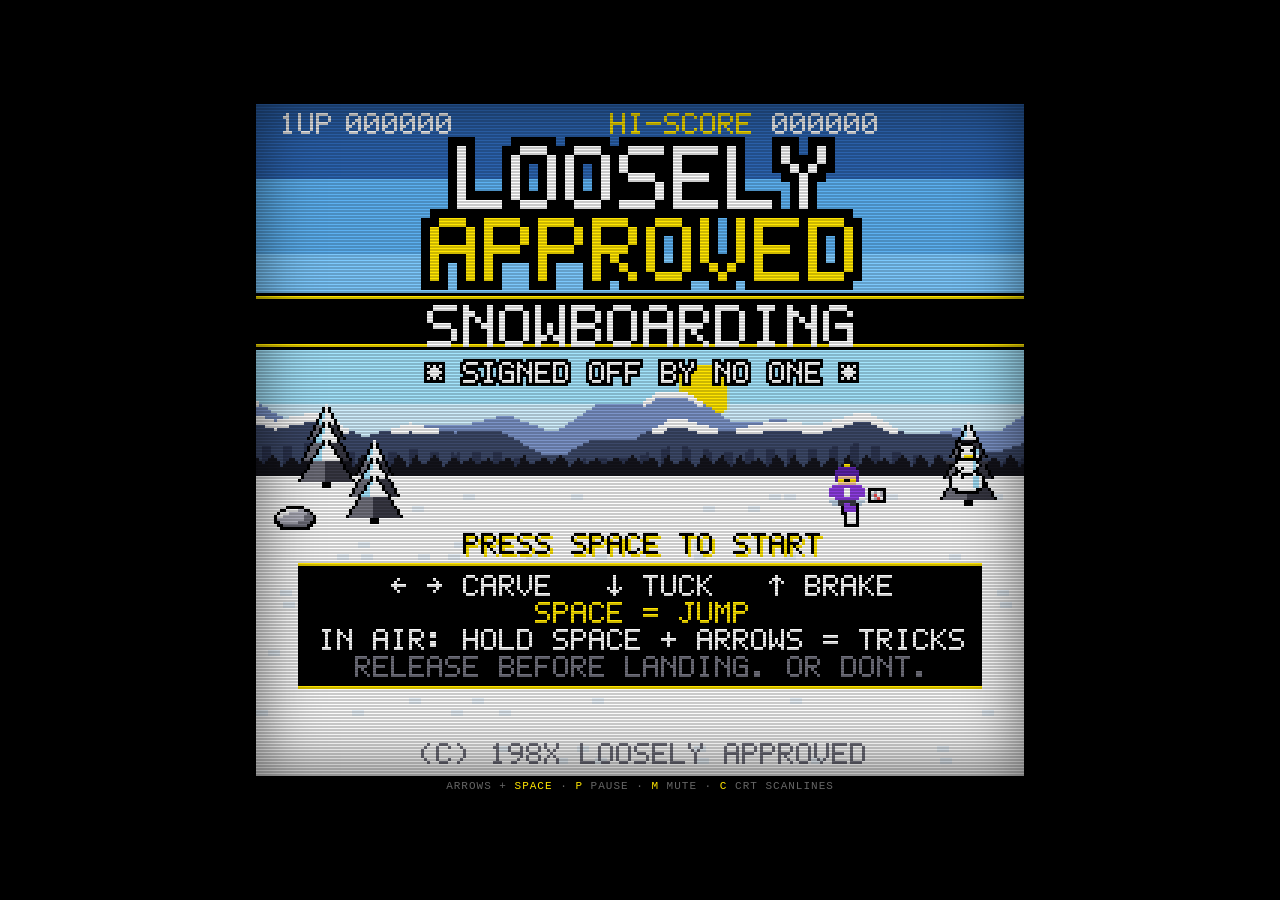
==== commit 7135a7ff: "Sync 7b2398c (Game: hint card scrolls on short screens, touch event guards, select-screen control hi" ====
--- a/game/index.html
+++ b/game/index.html
@@ -35,7 +35,7 @@
 #pbtns button{width:44px;height:44px;border-radius:50%;border:2px solid #ffffffaa;background:#000000aa;color:#fff;font:bold 14px/1 monospace;padding:0}
 #pbtns button:active{background:#FFE500;color:#000;border-color:#FFE500}
 html.touch #how:not([hidden]){display:grid;position:fixed;inset:0;z-index:20;place-items:center;background:#000000d9;padding:max(16px,env(safe-area-inset-top)) 16px max(16px,env(safe-area-inset-bottom))}
-#how .card{max-width:420px;width:100%;border:2px solid #FFE500;background:#000;padding:16px;color:#fff;font:12px/1.45 monospace;text-transform:uppercase;letter-spacing:.5px}
+#how .card{max-width:420px;width:100%;max-height:100%;overflow:auto;box-sizing:border-box;border:2px solid #FFE500;background:#000;padding:16px;color:#fff;font:12px/1.45 monospace;text-transform:uppercase;letter-spacing:.5px}
 #how h2{margin:0 0 10px;color:#FFE500;font:bold 18px/1 monospace;letter-spacing:2px}
 #how .row{display:flex;gap:12px;align-items:center;margin:10px 0}
 #how .ico{flex:0 0 54px;height:54px;border-radius:50%;border:2px solid #fff;display:grid;place-items:center;color:#FFE500;font-size:20px}
@@ -43,6 +43,7 @@
 #how b{color:#FFE500;font-weight:normal}
 #how button{margin-top:10px;width:100%;height:48px;background:#FFE500;border:0;color:#000;font:bold 15px/1 monospace;letter-spacing:2px}
 html.sel #tz{visibility:hidden}
+@media(max-height:430px){#how .ico{flex-basis:38px;height:38px;font-size:15px}#how .row{margin:5px 0}#how .card{padding:10px;font-size:11px}#how h2{margin-bottom:4px;font-size:15px}#how button{height:40px;margin-top:6px}}
 </style>
 </head>
 <body>
@@ -414,8 +415,8 @@
  if(stk&&e.pointerId===stk.id)stickEnd();
  if(jumpIds[e.pointerId]){delete jumpIds[e.pointerId];if(!Object.keys(jumpIds).length){setKey('S',false);elJump.classList.remove('on')}}}
 document.addEventListener('pointerup',pend);document.addEventListener('pointercancel',pend);
-document.addEventListener('touchstart',function(e){if(TOUCH&&!(e.target.closest&&e.target.closest('#pbtns,#how')))e.preventDefault()},{passive:false});
-document.addEventListener('touchmove',function(e){e.preventDefault()},{passive:false});
+document.addEventListener('touchstart',function(e){if(TOUCH&&e.cancelable&&!(e.target.closest&&e.target.closest('#pbtns,#how')))e.preventDefault()},{passive:false});
+document.addEventListener('touchmove',function(e){if(e.cancelable&&!(e.target.closest&&e.target.closest('#how .card')))e.preventDefault()},{passive:false});
 document.addEventListener('contextmenu',function(e){e.preventDefault()});
 ['gesturestart','gesturechange','gestureend'].forEach(function(n){document.addEventListener(n,function(e){e.preventDefault()})});
 document.getElementById('bPause').addEventListener('click',function(){if(mode==='play')pressed.P=true});
